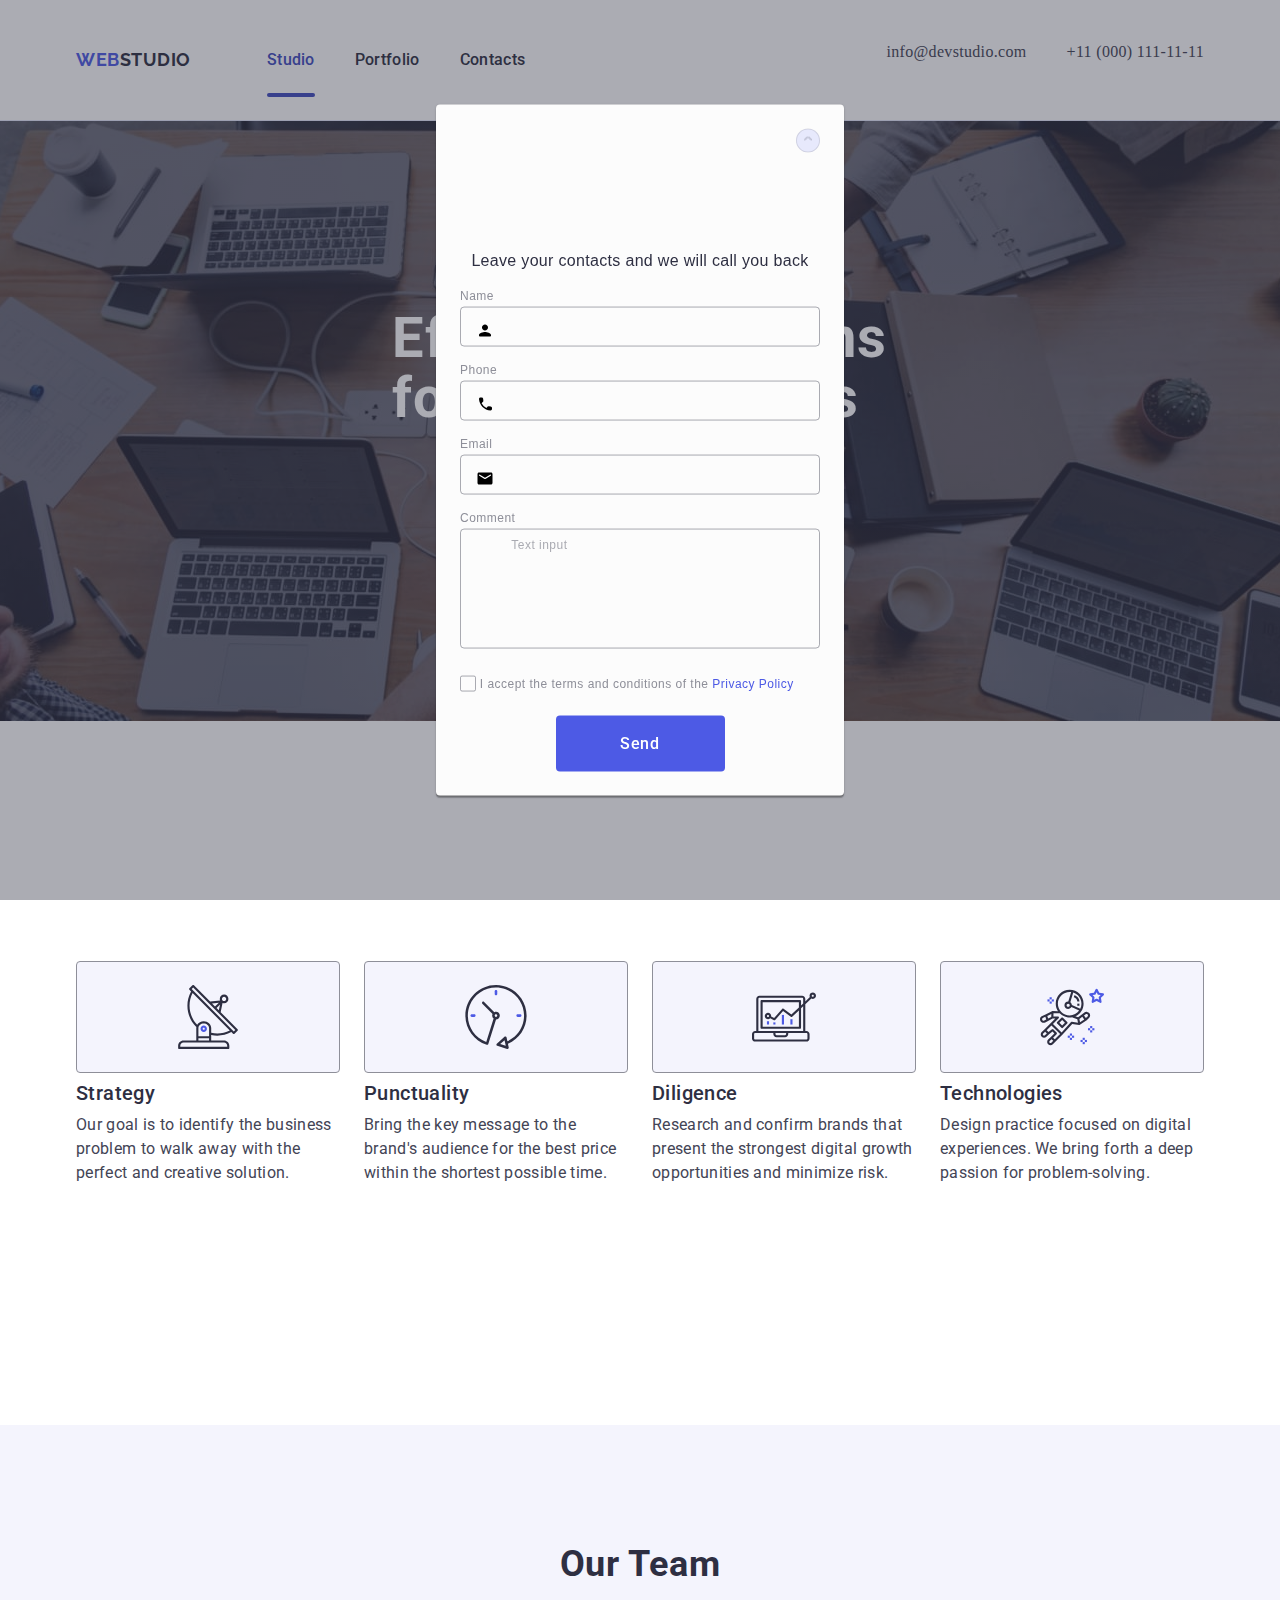
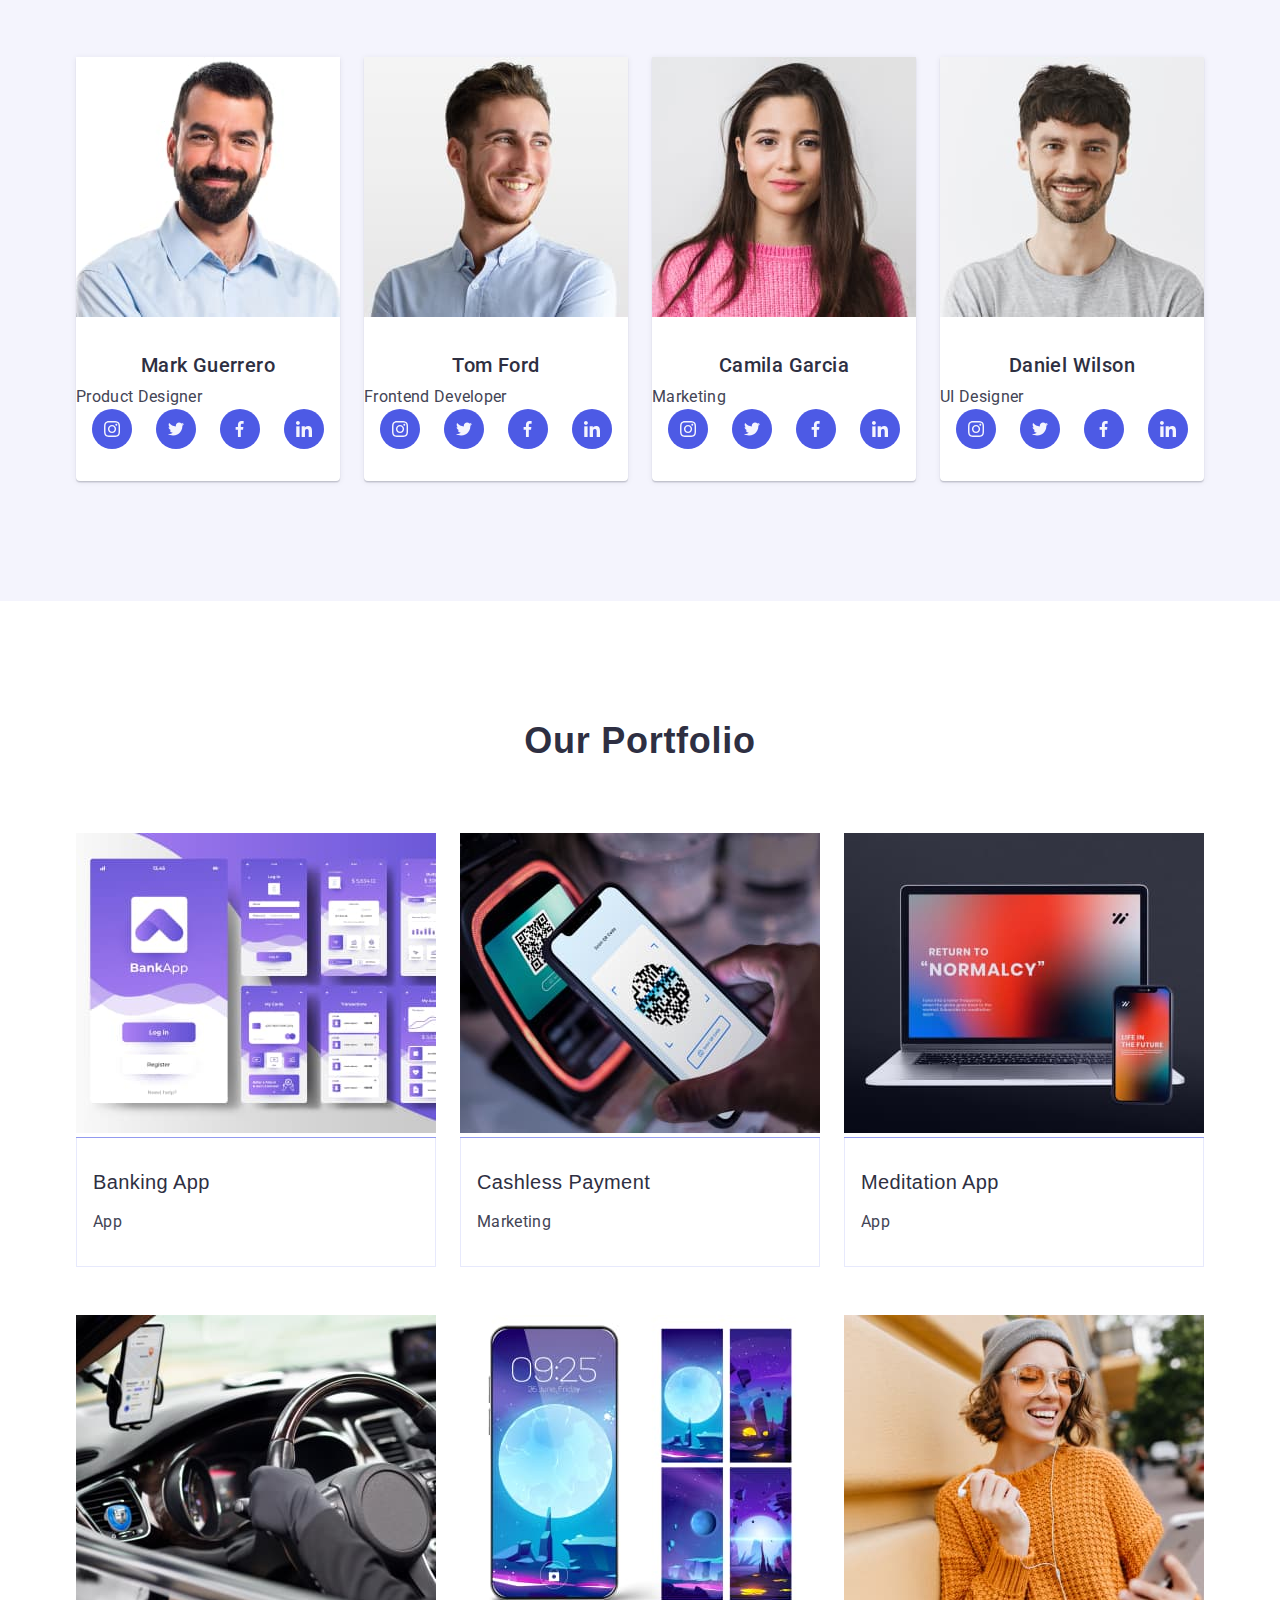
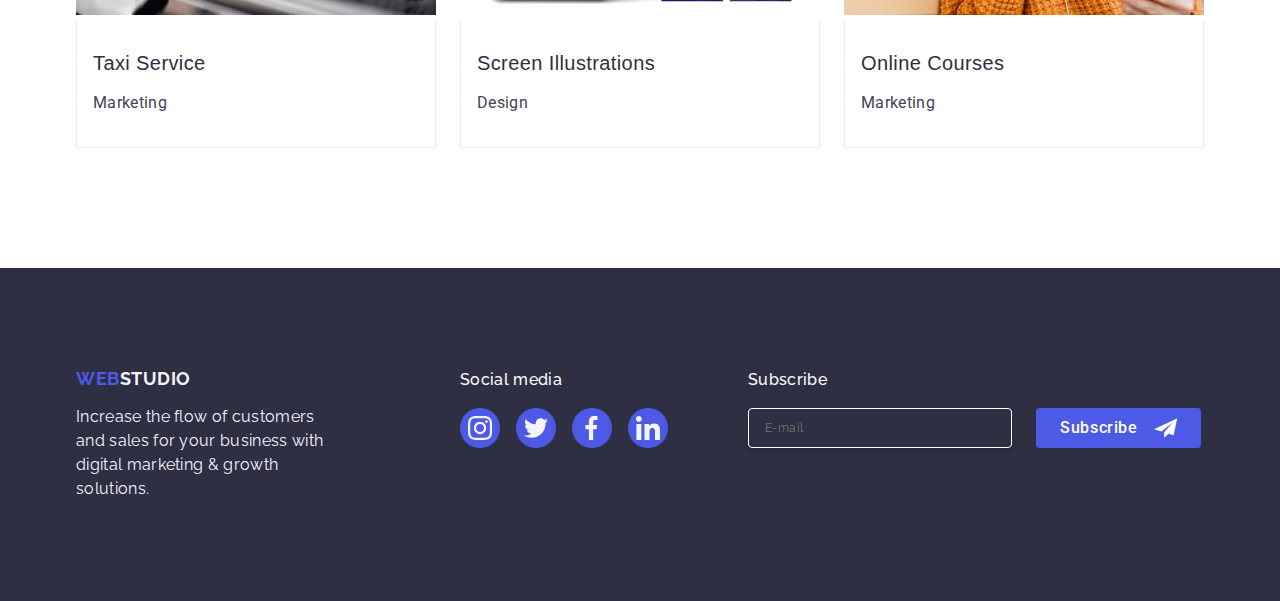
==== index.html @ f7238dbd "style.css  file" ====
<!DOCTYPE html>
<html lang="en">
  <head>
    <meta charset="UTF-8" />
    <meta name="viewport" content="width=device-width, initial-scale=1.0" />
    <title>webstudio</title>
    <link
      rel="stylesheet"
      href="//cdnjs.cloudflare.com/ajax/libs/modern-normalize/3.0.1/modern-normalize.min.css"
    />
    <link rel="preconnect" href="https://fonts.googleapis.com" />
    <link rel="preconnect" href="https://fonts.gstatic.com" crossorigin />
    <link
      href="https://fonts.googleapis.com/css2?family=Raleway:wght@700&family=Roboto:wght@400;500;700&display=swap"
      rel="stylesheet"
    />
    <link rel="stylesheet" href="./css/styles.css" />
  </head>
  <body>
    <header class="header">
      <div class="container header-container">
        <nav class="nav-container">
          <a href="./index.html" class="header-logo-blue"
            >Web<span class="header-logo-studio">Studio</span></a
          >
          <ul class="wrap-one">
            <li class="first-element">
              <a href="./index.html" class="header-menu-options current"
                >Studio</a
              >
            </li>
            <li class="first-element">
              <a href="" class="header-menu-options">Portfolio</a>
            </li>
            <li class="first-element">
              <a href="" class="header-menu-options">Contacts</a>
            </li>
          </ul>
        </nav>
        <address class="address-class">
          <ul class="wrap-one">
            <li>
              <a href="mailto:info@devstudio.com" class="contact-details"
                >info@devstudio.com</a
              ><br />
            </li>
            <li>
              <a href="tel:+110001111111" class="contact-details"
                >+11 (000) 111-11-11</a
              ><br />
            </li>
          </ul>
        </address>
      </div>
    </header>
    <!--------- section 1 ---------->
    <main>
      <section class="order-message">
        <div class="container">
          <h1 class="text-solution">Effective Solutions for Your Business</h1>
          <button type="button" class="button hover-button">
            Order Service
          </button>
        </div>
      </section>
      <!--------- section 2 -------->
      <section class="section-futures">
        <div class="container">
          <h2 class="visually-hidden">Futures</h2>
          <ul class="wrap">
            <li class="li-for-first-element">
              <div class="box-for-icons">
                <svg class="icon-diagram-second" width="64" height="64">
                  <use href="./images/icons1.svg#icon-antenna"></use>
                </svg>
              </div>
              <h3 class="section-first-header">Strategy</h3>
              <p class="section-fist-description">
                Our goal is to identify the business problem to walk away with
                the perfect and creative solution.
              </p>
            </li>
            <li class="li-for-first-element">
              <div class="box-for-icons">
                <svg class="icon-diagram-second" width="64" height="64">
                  <use href="./images/icons1.svg#icon-clock"></use>
                </svg>
              </div>
              <h3 class="section-first-header">Punctuality</h3>
              <p class="section-fist-description">
                Bring the key message to the brand's audience for the best price
                within the shortest possible time.
              </p>
            </li>
            <li class="li-for-first-element">
              <div class="box-for-icons">
                <svg class="icon-antena-third" width="64" height="64">
                  <use href="./images/icons1.svg#icon-diagram"></use>
                </svg>
              </div>
              <h3 class="section-first-header">Diligence</h3>
              <p class="section-fist-description">
                Research and confirm brands that present the strongest digital
                growth opportunities and minimize risk.
              </p>
            </li>
            <li class="li-for-first-element">
              <div class="box-for-icons">
                <svg class="icon-astronaut-fourth" width="64" height="64">
                  <use href="./images/icons1.svg#icon-astronaut"></use>
                </svg>
              </div>
              <h3 class="section-first-header">Technologies</h3>
              <p class="section-fist-description">
                Design practice focused on digital experiences. We bring forth a
                deep passion for problem-solving.
              </p>
            </li>
          </ul>
        </div>
      </section>
      <!-- ------section 3 --------->
      <section class="section-three">
        <div class="container">
          <h2 class="section-second-header">Our Team</h2>

          <ul class="wrap">
            <li class="our-team-section">
              <img
                src="./images/img-1.jpg"
                alt="Mark Guerrero"
                width="264"
                height="260"
              />
              <div class="emplyee">
                <h3 class="card-content-name">Mark Guerrero</h3>
                <p class="card-content-profesion">Product Designer</p>

                <ul class="ul-list">
                  <li class="li-social-media">
                    <a href="" target="_blank" class="social-link">
                      <svg class="icon-social-media" width="16" height="16">
                        <use href="./images/icons1.svg#icon-instagram"></use>
                      </svg>
                    </a>
                  </li>
                  <li class="li-social-media">
                    <a href="" target="_blank" class="social-link">
                      <svg class="icon-social-media" width="16" height="16">
                        <use href="./images/icons1.svg#icon-twitter"></use>
                      </svg>
                    </a>
                  </li>
                  <li class="li-social-media">
                    <a href="" target="_blank" class="social-link">
                      <svg class="icon-social-media" width="16" height="16">
                        <use href="./images/icons1.svg#icon-facebook"></use>
                      </svg>
                    </a>
                  </li>
                  <li class="li-social-media">
                    <a href="" target="_blank" class="social-link">
                      <svg class="icon-social-media" width="16" height="16">
                        <use href="./images/icons1.svg#icon-linkedin"></use>
                      </svg>
                    </a>
                  </li>
                </ul>
              </div>
            </li>

            <li class="our-team-section">
              <img
                src="./images/img-2.jpg"
                alt="Tom Ford"
                width="264"
                height="260"
              />
              <div class="emplyee">
                <h3 class="card-content-name">Tom Ford</h3>
                <p class="card-content-profesion">Frontend Developer</p>
                <ul class="ul-list">
                  <li class="li-social-media">
                    <a href="" target="_blank" class="social-link">
                      <svg class="icon-social-media" width="16" height="16">
                        <use href="./images/icons1.svg#icon-instagram"></use>
                      </svg>
                    </a>
                  </li>
                  <li class="li-social-media">
                    <a href="" target="_blank" class="social-link">
                      <svg class="icon-social-media" width="16" height="16">
                        <use href="./images/icons1.svg#icon-twitter"></use>
                      </svg>
                    </a>
                  </li>
                  <li class="li-social-media">
                    <a href="" target="_blank" class="social-link">
                      <svg class="icon-social-media" width="16" height="16">
                        <use href="./images/icons1.svg#icon-facebook"></use>
                      </svg>
                    </a>
                  </li>
                  <li class="li-social-media">
                    <a href="" target="_blank" class="social-link">
                      <svg class="icon-social-media" width="16" height="16">
                        <use href="./images/icons1.svg#icon-linkedin"></use>
                      </svg>
                    </a>
                  </li>
                </ul>
              </div>
            </li>
            <li class="our-team-section">
              <img
                src="./images/img-3.jpg"
                alt="Camila Garcia"
                width="264"
                height="260"
              />
              <div class="emplyee">
                <h3 class="card-content-name">Camila Garcia</h3>
                <p class="card-content-profesion">Marketing</p>
                <ul class="ul-list">
                  <li class="li-social-media">
                    <a href="" target="_blank" class="social-link">
                      <svg class="icon-social-media" width="16" height="16">
                        <use href="./images/icons1.svg#icon-instagram"></use>
                      </svg>
                    </a>
                  </li>
                  <li class="li-social-media">
                    <a href="" target="_blank" class="social-link">
                      <svg class="icon-social-media" width="16" height="16">
                        <use href="./images/icons1.svg#icon-twitter"></use>
                      </svg>
                    </a>
                  </li>
                  <li class="li-social-media">
                    <a href="" target="_blank" class="social-link">
                      <svg class="icon-social-media" width="16" height="16">
                        <use href="./images/icons1.svg#icon-facebook"></use>
                      </svg>
                    </a>
                  </li>
                  <li class="li-social-media">
                    <a href="" target="_blank" class="social-link">
                      <svg class="icon-social-media" width="16" height="16">
                        <use href="./images/icons1.svg#icon-linkedin"></use>
                      </svg>
                    </a>
                  </li>
                </ul>
              </div>
            </li>
            <li class="our-team-section">
              <img
                src="./images/img-4.jpg"
                alt="Daniel Wilson"
                width="264"
                height="260"
              />
              <div class="emplyee">
                <h3 class="card-content-name">Daniel Wilson</h3>
                <p class="card-content-profesion">UI Designer</p>
                <ul class="ul-list">
                  <li class="li-social-media">
                    <a href="" target="_blank" class="social-link">
                      <svg class="icon-social-media" width="16" height="16">
                        <use href="./images/icons1.svg#icon-instagram"></use>
                      </svg>
                    </a>
                  </li>
                  <li class="li-social-media">
                    <a href="" target="_blank" class="social-link">
                      <svg class="icon-social-media" width="16" height="16">
                        <use href="./images/icons1.svg#icon-twitter"></use>
                      </svg>
                    </a>
                  </li>
                  <li class="li-social-media">
                    <a href="" target="_blank" class="social-link">
                      <svg class="icon-social-media" width="16" height="16">
                        <use href="./images/icons1.svg#icon-facebook"></use>
                      </svg>
                    </a>
                  </li>
                  <li class="li-social-media">
                    <a href="" target="_blank" class="social-link">
                      <svg class="icon-social-media" width="16" height="16">
                        <use href="./images/icons1.svg#icon-linkedin"></use>
                      </svg>
                    </a>
                  </li>
                </ul>
              </div>
            </li>
          </ul>
        </div>
      </section>
      <!-------- section 4 -------->
      <section class="section-four-container">
        <div class="container">
          <h2 class="our-portfolio">Our Portfolio</h2>
          <ul class="list-our-portfolio">
            <li class="li-our-portfolio">
              <div class="double-items-wrap">
                <img
                  src="./images/img-5n.jpg"
                  alt="banking-app-mokeup"
                  width="360"
                  height="300"
                />
                <p class="new-text">
                  14 Stylish and User-Friendly App Design Concepts · Task
                  Manager App · Calorie Tracker App · Exotic Fruit Ecommerce App
                  · Cloud Storage App
                </p>
              </div>
              <div class="portfolio-wrap">
                <h3 class="section-four-mokeup-description">Banking App</h3>
                <p class="card-content-profesion">App</p>
              </div>
            </li>

            <li class="li-our-portfolio">
              <div class="double-items-wrap">
                <img
                  src="./images/img-6.jpg"
                  alt="Cashless Payment"
                  width="360"
                  height="300"
                />
                <p class="new-text">
                  14 Stylish and User-Friendly App Design Concepts · Task
                  Manager App · Calorie Tracker App · Exotic Fruit Ecommerce App
                  · Cloud Storage App
                </p>
              </div>
              <div class="portfolio-wrap">
                <h3 class="section-four-mokeup-description">
                  Cashless Payment
                </h3>
                <p class="card-content-profesion">Marketing</p>
              </div>
            </li>

            <li class="li-our-portfolio">
              <div class="double-items-wrap">
                <img
                  src="./images/img-7.jpg"
                  alt="meditation app mokeup"
                  width="360"
                  height="300"
                />
                <p class="new-text">
                  14 Stylish and User-Friendly App Design Concepts · Task
                  Manager App · Calorie Tracker App · Exotic Fruit Ecommerce App
                  · Cloud Storage App
                </p>
              </div>
              <div class="portfolio-wrap">
                <h3 class="section-four-mokeup-description">Meditation App</h3>
                <p class="card-content-profesion">App</p>
              </div>
            </li>

            <li class="li-our-portfolio">
              <div class="double-items-wrap">
                <img
                  src="./images/img-8.jpg"
                  alt="Taxi Service"
                  width="360"
                  height="300"
                />
                <p class="new-text">
                  14 Stylish and User-Friendly App Design Concepts · Task
                  Manager App · Calorie Tracker App · Exotic Fruit Ecommerce App
                  · Cloud Storage App
                </p>
              </div>
              <div class="portfolio-wrap">
                <h3 class="section-four-mokeup-description">Taxi Service</h3>
                <p class="card-content-profesion">Marketing</p>
              </div>
            </li>

            <li class="li-our-portfolio">
              <div class="double-items-wrap">
                <img
                  src="./images/img-9.jpg"
                  alt="Screen Illustrations"
                  width="360"
                  height="300"
                />
                <p class="new-text">
                  14 Stylish and User-Friendly App Design Concepts · Task
                  Manager App · Calorie Tracker App · Exotic Fruit Ecommerce App
                  · Cloud Storage App
                </p>
              </div>
              <div class="portfolio-wrap">
                <h3 class="section-four-mokeup-description">
                  Screen Illustrations
                </h3>
                <p class="card-content-profesion">Design</p>
              </div>
            </li>

            <li class="li-our-portfolio">
              <div class="double-items-wrap">
                <img
                  src="./images/img-10.jpg"
                  alt="Online Courses"
                  width="360"
                  height="300"
                />
                <p class="new-text">
                  14 Stylish and User-Friendly App Design Concepts · Task
                  Manager App · Calorie Tracker App · Exotic Fruit Ecommerce App
                  · Cloud Storage App
                </p>
              </div>
              <div class="portfolio-wrap">
                <h3 class="section-four-mokeup-description">Online Courses</h3>
                <p class="card-content-profesion">Marketing</p>
              </div>
            </li>
          </ul>
        </div>
        <!-- </div> -->
      </section>
    </main>
    <footer class="footer-section">
      <div class="container-two container">
        <div class="container-one">
          <a href="./index.html" class="footer-web"
            >Web<span class="footer-studio">Studio</span></a
          >
          <p class="footer-descripton">
            Increase the flow of customers and sales for your business with
            digital marketing & growth solutions.
          </p>
        </div>
        <div class="container-for-icons">
          <p class="social-media-footer">Social media</p>
          <ul class="ul-list-footer">
            <li class="li-social-media">
              <a href="" target="_blank" class="social-link-footer">
                <svg class="icon-social-media-footer" width="24" height="24">
                  <use href="./images/icons1.svg#icon-instagram"></use>
                </svg>
              </a>
            </li>
            <li class="li-social-media">
              <a href="" target="_blank" class="social-link-footer">
                <svg class="icon-social-media-footer" width="24" height="24">
                  <use href="./images/icons1.svg#icon-twitter"></use>
                </svg>
              </a>
            </li>
            <li class="li-social-media">
              <a href="" target="_blank" class="social-link-footer">
                <svg class="icon-social-media-footer" width="24" height="24">
                  <use href="./images/icons1.svg#icon-facebook"></use>
                </svg>
              </a>
            </li>
            <li class="li-social-media">
              <a href="" target="_blank" class="social-link-footer">
                <svg class="icon-social-media-footer" width="24" height="24">
                  <use href="./images/icons1.svg#icon-linkedin"></use>
                </svg>
              </a>
            </li>
          </ul>
        </div>
        <div class="footer-subscribe-container">
          <p class="paragraph-subscribe">Subscribe</p>
          <form class="email-form">
            <!-- type="submit" -->
            <label class="for-email" for="name">
              <input
                class="footer-email-box"
                id="name"
                name="name"
                placeholder="E-mail"
                type="email"
              />
            </label>
            <button type="submit" class="subscribe-button">
              Subscribe
              <svg class="footer-button-svg" width="24" height="24">
                <use href="./images/icon.svg#icon-arrow"></use>
              </svg>
            </button>
          </form>
        </div>
      </div>
    </footer>
    <!--------new page --------->
    <div class="backdrop is-open">
      <div class="modal">
        <button type="button" class="modal-button">
          <svg class="svg-class" width="8" height="8">
            <use href="./images/icons.svg#icon-closer" class="svg-pic"></use>
          </svg>
        </button>
        <p class="message">Leave your contacts and we will call you back</p>
        <form>
          <div class="input-container">
            <label for="user-name" class="label"> Name</label>
            <div class="inblock">
              <input
                id="user-name"
                type="text"
                name="user-name"
                class="modal-input"
              />
              <svg class="svg-pic" height="24" width="18">
                <use
                  class="href-img"
                  href="./images/icons.svg#icon-person"
                ></use>
              </svg>
            </div>
          </div>

          <div class="input-container">
            <label for="user-name" class="label"> Phone</label>
            <div class="inblock">
              <input
                id="user-name"
                type="text"
                name="user-phone"
                class="modal-input"
              />
              <svg class="svg-pic" height="24" width="18">
                <use
                  class="href-img"
                  href="./images/icons.svg#icon-phone"
                ></use>
              </svg>
            </div>
          </div>
          <div class="input-container">
            <label for="user-name" class="label"> Email</label>
            <div class="inblock">
              <input
                id="user-name"
                type="text"
                name="user-email"
                class="modal-input"
              />
              <svg class="svg-pic" height="24" width="18">
                <use
                  class="href-img"
                  href="./images/icons.svg#icon-email"
                ></use>
              </svg>
            </div>
          </div>

          <div class="input-container-for">
            <label for="user-comment" class="label"> Comment </label>
            <textarea
              name="user-comment"
              id="user-comment"
              placeholder="Text input"
              row="5"
              class="textarea-label"
            >
         Text input</textarea
            >
          </div>
          <div class="checkbox-div">
            <input
              type="checkbox"
              value="true"
              name="user-privacy"
              id="user-privacy"
              class="visually-hidden"
            />
            <label for="user-privacy" class="lable drop-down">
              <span class="span">
                <svg width="10" height="8">
                  <use
                    href="./images/icons.svg#icon-Checkbox"
                    class="checkbox-icon"
                  ></use>
                </svg>
              </span>
              I accept the terms and conditions of the
              <a href="" class="privacy-button">Privacy Policy</a>
            </label>
          </div>
          <button type="submit" class="button">Send</button>
        </form>
      </div>
    </div>
  </body>
</html>
---- css/styles.css ----
body {
  font-family: "Roboto", sans-serif;
  background-color: #ffffff;
  color: #434455;
}

ul {
  list-style: none;
  padding-top: 0;
  padding-bottom: 0;
  padding-left: 0;
}

text {
  color: brown;
}
* {
  box-sizing: border-box;
}
body {
  font-family: Montserrat, sans-serif;
}

ul {
  list-style: none;
  margin-top: 0;
  margin-bottom: 0;
  padding-left: 0;
}

h1,
h2,
h3,
h4,
h5,
h6,
p {
  margin-top: 0;
  margin-bottom: 0;
}

a {
  text-decoration: none;
}
address {
  font-style: normal;
  display: flex;
}

.header-container {
  display: flex;
  align-items: center;
}
.nav-container {
  display: flex;
  align-items: center;
}
.extra-container {
  display: flex;
  align-items: center;
}
/* ------header---------- */
.header {
  border-bottom: 1px solid #e7e9fc;
  align-items: center;
  box-shadow: 0 1px 6px 0 rgba(46, 47, 66, 0.08),
    0 1px 1px 0 rgba(46, 47, 66, 0.16), 0 2px 1px 0 rgba(46, 47, 66, 0.08);
}
.header-logo-blue {
  font-family: "Raleway", sans-serif;
  font-weight: 700;
  font-size: 18px;
  line-height: 117%;
  letter-spacing: 0.03em;
  text-transform: uppercase;
  color: #4d5ae5;
  align-items: center;
  margin-right: 76px;
  padding: 24px 0;
}
.header-logo-studio {
  color: #2e2f42;
}

.hover-button:hover,
.hover-button:focus,
.header-menu-options:hover,
.header-menu-options:focus,
.header-menu-options:current {
  color: #404bbf;
}
.header-menu-options {
  font-family: roboto;
  font-weight: 500;
  font-size: 16px;
  line-height: 150%;
  letter-spacing: 0.02em;
  color: #2e2f42;
  display: block;
  align-items: center;
  gap: 40px;
  margin-right: 0;
  padding: 24px 0;
  transition: color 250ms cubic-bezier(0.4, 0, 0.2, 1);
}
.header-menu-options.current {
  position: relative;
  color: #404bbf;
}
.header-menu-options.current::after {
  content: "";
  position: absolute;
  left: 0;
  bottom: -1px;
  width: 100%;
  height: 4px;
  background-color: #404bbf;
  border-radius: 2px;
}
.trea-options-menu {
  display: flex;
}
.address-class {
  font-style: normal;
  margin-left: auto;
  flex-direction: row-reverse;
  flex-wrap: nowrap;
}
.wrap-one {
  display: flex;
  gap: 40px;
}
.contact-details {
  font-family: rototo;
  font-style: normal;
  font-size: 16px;
  line-height: 150%;
  letter-spacing: 0.02em;
  font-style: normal;
  color: #434455;
  margin-left: auto;
  transition: color 250ms cubic-bezier(0.4, 0, 0.2, 1);
}
.contact-details:first-child:focus {
  color: #404bbf;
}
.contact-details:first-child:hover {
  color: #404bbf;
}
/* -------- section 1 -----------*/
.order-message {
  padding-top: 188px;
  padding-bottom: 188px;
  max-width: 1440px;
  background-repeat: no-repeat;
  background-position: center;
  background-size: cover;
  background-image: linear-gradient(
      rgba(46, 47, 66, 0.7),
      rgba(46, 47, 66, 0.7)
    ),
    url(../images/people-office.jpg);
  margin-left: auto;
  margin-right: auto;
}
.header {
  padding-top: 24px;
  padding-bottom: 24px;
}
.picture-people-office {
  background-color: linear-gradient(rgba(#2e2f42), rgba(#2e2f42));
  max-width: 1440px;
  margin-left: auto;
  margin-right: auto;
}
.button {
  font-family: "Roboto", sans-serif;
  font-weight: 500;
  font-size: 16px;
  line-height: 1.5;
  letter-spacing: 0.04em;
  color: #ffffff;
  text-align: center;
  background-color: #4d5ae5;
  display: block;
  margin-right: auto;
  margin-left: auto;
  padding-top: 16px;
  padding-right: 32px;
  padding-bottom: 16px;
  padding-left: 32px;
  min-width: 169px;
  border: none;
  border-radius: 4px;
  cursor: pointer;
  transition: background-color 250ms cubic-bezier(0.4, 0, 0.2, 1);
}
.text-solution {
  font-family: roboto;
  font-weight: 700;
  font-size: 56px;
  line-height: 1.07;
  letter-spacing: 0.02em;
  max-width: 496px;
  color: #ffffff;
  align-self: center;
  display: block;
  margin-right: auto;
  margin-left: auto;
  margin-bottom: 48px;
}
.hover-button .button {
  cursor: pointer;
  background-color: #4d5ae5;
}
.hover-button:hover .button {
  background-color: #404bbf;
  border-radius: 10%;
}
.hover-button:focus .button {
  background-color: #404bbf;
  border-radius: 10%;
}
/* ------- section 2 -------- */
.container {
  width: 1158px;
  padding: 0 15px;
  margin: 0 auto;
}
.wrap {
  display: flex;
  gap: 24px;
}
.li-for-first-element {
  width: calc((100% - 72px) / 4);
}
.section-first-header {
  font-family: roboto;
  font-weight: 500;
  font-size: 20px;
  line-height: 120%;
  letter-spacing: 0.02em;
  color: #2e2f42;
  margin-bottom: 8px;
}
.visually-hidden {
  position: absolute;
  width: 1px;
  height: 1px;
  margin: -1px;
  border: 0;
  padding: 0;
  white-space: nowrap;
  clip-path: inset(100%);
  clip: rect(0 0 0 0);
  overflow: hidden;
}
.section-fist-description {
  font-family: roboto;
  font-size: 16px;
  line-height: 150%;
  letter-spacing: 0.02em;
  color: #434455;
}
.box-for-icons {
  display: flex;
  align-items: center;
  justify-content: center;
  height: 112px;
  background-color: #f4f4fd;
  border: 1px solid #8e8f99;
  border-radius: 4px;
  width: 264px;
  height: 112px;
  margin-bottom: 8px;
}
.icon-antena-first {
  display: flex;
  padding-top: 100px;
  padding-right: 24px;
  padding-bottom: 100px;
  padding-left: 24px;
  margin-right: auto;
  margin-left: auto;
}
/* -------setion 3  ------- */
.our-team {
  margin-top: 120px;
  margin-bottom: 72px;
  padding-top: 120px;
  padding-bottom: 120px;
  width: calc((100% - 72px) / 4);
}
.section-three {
  justify-content: space-evenly;
  padding: 120px 0;
  background-color: #f4f4fd;
}
.section-futures {
  padding-top: 120px;
  padding-bottom: 120px;
}
.li-for-first-element {
  justify-content: space-evenly;
  padding: 120px 0;
}
.wrap {
  gap: 24px;
}
.our-team-section {
  background-color: #fff;
  width: calc((100% - 72px) / 4);
  border-radius: 0px 0px 4px 4px;
  box-shadow: 0px 1px 6px rgba(46, 47, 66, 0.08),
    0px 1px 1px rgba(46, 47, 66, 0.16), 0px 2px 1px rgba(46, 47, 66, 0.08);
}
.emplyee {
  padding-top: 32px;
  padding-bottom: 32px;
}
.section-second-header {
  font-family: roboto;
  font-weight: 700;
  font-size: 36px;
  line-height: 111%;
  letter-spacing: 0.02em;
  text-align: center;
  color: #2e2f42;
  text-transform: capitalize;
  background-color: #f4f4fd;
  margin-bottom: 72px;
}
.card-content-name {
  font-family: roboto;
  font-weight: 500;
  font-size: 20px;
  line-height: 120%;
  letter-spacing: 0.02em;
  color: #2e2f42;
  background-color: #ffffff;
  gap: 24px;
  border-radius: 0px 0px 4px 4px;
  text-align: center;
  margin-bottom: 8px;
}
.card-content-profesion {
  font-family: roboto;
  text-align: center;
  font-size: 16px;
  line-height: 1.5;
  letter-spacing: 0.02em;
  color: #2e2f42;
  background-color: #ffffff;
  gap: 24px;
}
.ul-list {
  display: flex;
  justify-content: center;
  gap: 24px;
}
.li-social-media {
  width: 40px;
  height: 40px;
}

.social-link {
  transition: background-color 250ms cubic-bezier(0.4, 0, 0.2, 1);
}
.social-link {
  width: 100%;
  height: 100%;
  background-color: #4d5ae5;
  border-radius: 50%;
  display: flex;
  align-items: center;
  justify-content: center;
}
.icon-social-media {
  fill: #f4f4fd;
}

.social-link:hover,
.social-link:focus {
  background-color: #404bbf;
}

/* --------section 4--------- */
.section-four-container {
  padding-top: 120px;
  padding-bottom: 120px;
}
.container {
  padding: 0 15px;
  margin: 0 auto;
  padding: 32px 16px;
  border-top: none;
  width: 1158px;
  padding: 0 15px;
  margin: 0 auto;
}
.portfolio-wrap {
  border: 1px solid #e7e9fc;
  padding: 32px 16p;
}
.list-our-portfolio {
  display: flex;
  flex-wrap: wrap;
  gap: 48px 24px;
}
.list-our-portfolio:hover {
  box-shadow: 0px 1px 6px rgba(46, 47, 66, 0.08),
    0px 1px 1px rgba(46, 47, 66, 0.16), 0px 2px 1px rgba(46, 47, 66, 0.08);
}
.new-text {
  position: absolute;
  top: 0;
  left: 0;
  font-weight: 400;
  font-size: 16px;
  line-height: 150%;
  letter-spacing: 0.02em;
  color: #f4f4fd;
  padding: 40px 32px;
  background-color: #4d5ae5;
  height: 100%;
  width: 100%;
  transform: translateY(100%);
  transition: transform 250ms cubic-bezier(0.4, 0, 0.2, 1);
}
.image-color-wrapper {
  position: relative;
}
.new-text:hover {
  transform: translateY(0%);
  box-shadow: 0px 1px 6px rgba(46, 47, 66, 0.08),
    0px 1px 1px rgba(46, 47, 66, 0.16), 0px 2px 1px rgba(46, 47, 66, 0.08);
}
.portfolio-wrap {
  font-weight: 500;
  font-size: 20px;
  line-height: 1.2;
  letter-spacing: 0.02em;
  color: #2e2f42;
  padding-bottom: 8px;
  padding: 32px 16px;
  border-bottom: 1px;
  border-left: 1px;
  border-right: 1px;
  border: 1px solid #e7e9fc;
  border-top: none;
}

.our-portfolio {
  font-weight: 700;
  font-size: 36px;
  line-height: 1.11;
  letter-spacing: 0.02em;
  text-align: center;
  text-transform: capitalize;
  color: #2e2f42;
  margin-bottom: 72px;
}
.li-our-portfolio {
  background-color: #fff;
  width: calc((100% - 48px) / 3);
  transition: box-shadow 250ms cubic-bezier(0.4, 0, 0.2, 1);
}
.li-our-portfolio:hover .new-text {
  transform: translateY(0);
}
.li-our-portfolio:hover {
  box-shadow: 0px 1px 6px rgba(46, 47, 66, 0.08),
    0px 1px 1px rgba(46, 47, 66, 0.16), 0px 2px 1px rgba(46, 47, 66, 0.08);
}
.thumba {
  position: relative;
  overflow: hidden;
}
.double-items-wrap {
  position: relative;
  overflow: hidden;
}
.section-four-mokeup-description {
  font-weight: 500;
  font-size: 20px;
  line-height: 1.2;
  letter-spacing: 0.02em;
  color: #2e2f42;
  padding-bottom: 8px;
  margin-bottom: 8px;
}
.card-content-profesion {
  display: flex;
  flex-wrap: wrap;
  font-weight: 400;
  font-size: 16px;
  line-height: 1.5;
  letter-spacing: 0.02em;
  color: #434455;
  gap: 24px;
  align-items: left;
  transform: translateY(0%);
}

/* ---------footeR------------ */
.footer-section {
  font-family: raleway;
  background-color: #2e2f42;
  padding: 100px 0;
}
.footer-web {
  font-weight: 700;
  font-size: 18px;
  line-height: 1.17;
  letter-spacing: 0.03em;
  text-transform: uppercase;
  color: #4d5ae5;
  background-color: #2e2f42;
  display: inline-block;
  margin-bottom: 16px;
}
.footer-studio {
  font-weight: 700;
  font-size: 18px;
  line-height: 1.17;
  text-transform: uppercase;
  color: #f4f4fd;
  display: inline-block;
}
.footer-descripton {
  font-style: normal;
  font-weight: 400;
  font-size: 16px;
  line-height: 1.5;
  letter-spacing: 0.02em;
  color: #f4f4fd;
  max-width: 264px;
}
.social-media-footer {
  font-weight: 500;
  font-size: 16px;
  line-height: 150%;
  letter-spacing: 0.02em;
  color: #ffffff;
  margin-bottom: 16px;
}
.container-for-icons {
  font-weight: 500;
  font-size: 16px;
  line-height: 1.5;
  letter-spacing: 0.02em;
  color: #ffffff;
  margin-bottom: 16px;
}
.container-one {
  margin-right: 120px;
}
.container-two {
  display: flex;
  align-items: baseline;
}
.ul-list-footer {
  display: flex;
  gap: 16px;
}
.li-social-media-footer {
  width: 40px;
  height: 40px;
}
.social-link-footer {
  transition: background-color 250ms cubic-bezier(0.4, 0, 0.2, 1);
}
.social-link-footer {
  width: 100%;
  height: 100%;
  background-color: #4d5ae5;
  border-radius: 50%;
  display: flex;
  align-items: center;
  justify-content: center;
}
.social-link-footer:hover,
.social-link-footer:focus {
  background-color: #31d0aa;
}
.icon-social-media-footer {
  fill: #f4f4fd;
}
.footer-subscribe-container {
  width: 453px;
  height: 80px;
  margin-bottom: 16px;
  margin-left: 80px;
}
.paragraph-subscribe {
  font-weight: 500;
  font-size: 16px;
  line-height: 150%;
  letter-spacing: 0.02em;
  color: #fff;
  margin-bottom: 16px;
}
.footer-email-box {
  border: 1px solid #ffffff;
  border-radius: 4px;
  font-size: 12px;
  line-height: 2;
  letter-spacing: 0.04em;
  border-radius: 4px;
  width: 264px;
  height: 40px;
  background-color: transparent;
  padding-left: 16px;
  box-shadow: 0px 4px 4px rgba(0, 0, 0, 0.15);
  color: #ffffff;
}
.subscribe-button {
  font-family: "Roboto", sans-serif;
  font-weight: 500;
  line-height: 1.5;
  letter-spacing: 0.04em;
  cursor: pointer;
  border-radius: 4px;
  padding: 8px 24px;
  min-width: 165px;
  height: 40px;
  background-color: #3f51b5;
  color: #fff;
  border: none;
  display: flex;
  justify-content: center;
  align-items: center;
  background-color: #4d5ae5;
}
.email-form {
  display: flex;
  gap: 24px;
}
.for-email {
  gap: 24px;
}
.footer-button-svg {
  margin-left: 16px;
  background-color: #4d5ae5;
}
/* -------new page menu-------  */
.backdrop {
  width: 100%;
  height: 100%;
  position: fixed;
  top: 0;
  background-color: rgba(46, 47, 66, 0.4);
  transition: opacity 250ms cubic-bezier(0.4, 0, 0.2, 1),
    visibility 250ms cubic-bezier(0.4, 0, 0.2, 1);
  opacity: 0;
  visibility: hidden;
  pointer-events: none;
}
.is-open {
  opacity: 1;
  visibility: visible;
  pointer-events: auto;
}
.modal {
  border-radius: 4px;
  width: 408px;
  min-height: 584px;
  background: #fcfcfc;
  position: absolute;
  top: 50%;
  left: 50%;
  padding: 72px 24px 24px 24px;
  transform: translate(-50%, -50%);
  box-shadow: 0px 1px 1px rgba(0, 0, 0, 0.14), 0px 1px 3px rgba(0, 0, 0, 0.12),
    0px 2px 1px rgba(0, 0, 0, 0.2);
  transition: transform 250ms cubic-bezier(0.4, 0, 0.2, 1);
}
.modal-button {
  border-radius: 50%;
  stroke-width: 1px;
  stroke: #2e2f42;
  fill: #e7e9fc;
  width: 24px;
  height: 24px;
  margin-left: auto;
  position: absolute;
  top: 24px;
  right: 24px;
  display: flex;
  align-items: center;
  justify-content: center;
  background-color: #e7e9fc;
  border: 1px solid rgba(0, 0, 0, 0.1);
  padding: 0;
  cursor: pointer;
  transition: background-color 250ms cubic-bezier(0.4, 0, 0.2, 1),
    border 250ms cubic-bezier(0.4, 0, 0.2, 1);
}
.modal-button:hover,
.modal-button:focus {
  background-color: #404bbf;
  border: none;
}

.modal-button:hover + href-img,
.modal-button:focus + href-img {
  fill: #ffffff;
}
.svg-class {
  transition: fill 250ms cubic-bezier(0.4, 0, 0.2, 1);
}
.message {
  font-weight: 500;
  font-size: 16px;
  line-height: 150%;
  letter-spacing: 0.02em;
  text-align: center;
  color: #2e2f42;
  margin-top: 72px;
  margin-bottom: 16px;
}
.modal-input {
  border: 1px solid rgba(46, 47, 66, 0.4);
  width: 100%;
  height: 40px;
  background-color: transparent;
  font-weight: 400;
  font-size: 12px;
  line-height: 2;
  letter-spacing: 0.04em;
  color: #2e2f42;
  padding-left: 38px;
  border-radius: 4px;
  margin-bottom: 8px;
  outline: transparent;
  transition: border-color 250ms cubic-bezier(0.4, 0, 0.2, 1);
}
.modal-input:focus {
  border-color: #4d5ae5;
}
.modal-input:focus {
  fill: #4d5ae5;
}
.input-button {
  background-color: #e7e9fc;
  padding-top: 16px;
  padding-right: 32px;
  padding-bottom: 16px;
  padding-left: 32px;
  display: flex;
  align-items: center;
  justify-content: center;
  border: 1px solid rgba(0, 0, 0, 0.1);
  border-radius: 4px;
  cursor: pointer;
  box-shadow: 0px 4px 4px rgba(0, 0, 0, 0.15);
  transition: background-color 250ms cubic-bezier(0.4, 0, 0.2, 1),
    border 250ms cubic-bezier(0.4, 0, 0.2, 1);
}
.input-button:hover,
.input-button:focus {
  border-color: #4d5ae5;
  background-color: #404bbf;
  border: none;
}
.lable-name {
  font-size: 12px;
  line-height: 1.17;
  letter-spacing: 0.04em;
  color: #8e8f99;
  display: block;
  margin-bottom: 4px;
  width: 100%;
  height: 40px;
  border: 1px solid rgba(46, 47, 66, 0.4);
  border-radius: 4px;
  background-color: transparent;
  padding-left: 38px;
  outline: transparent;
}
.input-container {
  position: relative;
  margin-bottom: 8px;
}
.input-container-for {
  margin-bottom: 16px;
}
.taxtarea-text {
  font-weight: 400;
  font-size: 12px;
  line-height: 117%;
  letter-spacing: 0.04em;
  color: #8e8f99;
}
.svg-pic {
  width: 18px;
  height: 24px;
  position: absolute;
  left: 16px;
  top: 50%;
  transform: translateY(-50%);
  transition: fill 250ms cubic-bezier(0.4, 0, 0.2, 1);
}
.svg-class > mudal- .label {
  font-weight: 400;
  font-size: 12px;
  line-height: 1.17;
  letter-spacing: 0.04em;
  color: #8e8f99;
  display: block;
  margin-bottom: 4px;
  width: 100%;
}
.inblock {
  position: relative;
}
.drop-down {
  font-size: 12px;
  line-height: 1.17;
  letter-spacing: 0.04em;
  color: #8e8f99;
}
.address-class {
  font-weight: 400;
  font-size: 12px;
  line-height: 117%;
  letter-spacing: 0.04em;
  color: #8e8f99;
  width: 360px;
  margin-bottom: 16px;
}
.span {
  width: 16px;
  height: 16px;
  border: 1px solid rgba(46, 47, 66, 0.4);
  border-radius: 2px;
  font-weight: 400;
  font-size: 12px;
  line-height: 117%;
  letter-spacing: 0.04em;
  color: #4d5ae5;
  line-height: 133%;
  text-decoration: underline;
  text-decoration-skip-ink: none;
  transition: background-color 250ms cubic-bezier(0.4, 0, 0.2, 1),
    border 250ms cubic-bezier(0.4, 0, 0.2, 1),
    fill 250ms cubic-bezier(0.4, 0, 0.2, 1);
  display: inline-flex;
  align-items: center;
  justify-content: center;
  fill: transparent;
}
.input:chacked + .lable > .span {
  background-color: #fff;
  border: none;
  fill: #3f51b5;
}

.textarea-label {
  font-weight: 400;
  font-size: 12px;
  line-height: 1.17;
  letter-spacing: 0.04em;
  color: #8e8f99;
  color: rgba(46, 47, 66, 0.4);
  border-radius: 4px;
  background-color: transparent;
  border-color: #4d5ae5;
  padding: 8px 16px;
  outline: transparent;
  resize: none;
  transition: border-color 250ms cubic-bezier(0.4, 0, 0.2, 1);
  margin-bottom: 4px;
  width: 100%;
  height: 120px;
  border: 1px solid rgba(46, 47, 66, 0.4);
}
.textarea-label:focus {
  border-color: #4d5ae5;
}
.label {
  display: block;
  font-size: 12px;
  line-height: 1.17;
  letter-spacing: 0.04em;
  margin-bottom: 4px;
  color: #8e8f99;
}
.visually-hidden {
  position: absolute;
  width: 1px;
  height: 1px;
  margin: -1px;
  border: 0;
  padding: 0;
  white-space: nowrap;
  clip-path: inset(100%);
  clip: rect(0 0 0 0);
  overflow: hidden;
}
.visually-hidden {
  outline: 2px solid #4d5ae5;
  outline-offset: 2px;
}

.checkbox-div {
  margin-bottom: 24px;
}
.checkbox-icon {
  color: #4d5ae5;
}
.privacy-button {
  color: #4d5ae5;
}
.visually-hidden:checked + .drop-down span {
  background-color: #404bbf;
  border: none;
  fill: #f4f4fd;
}
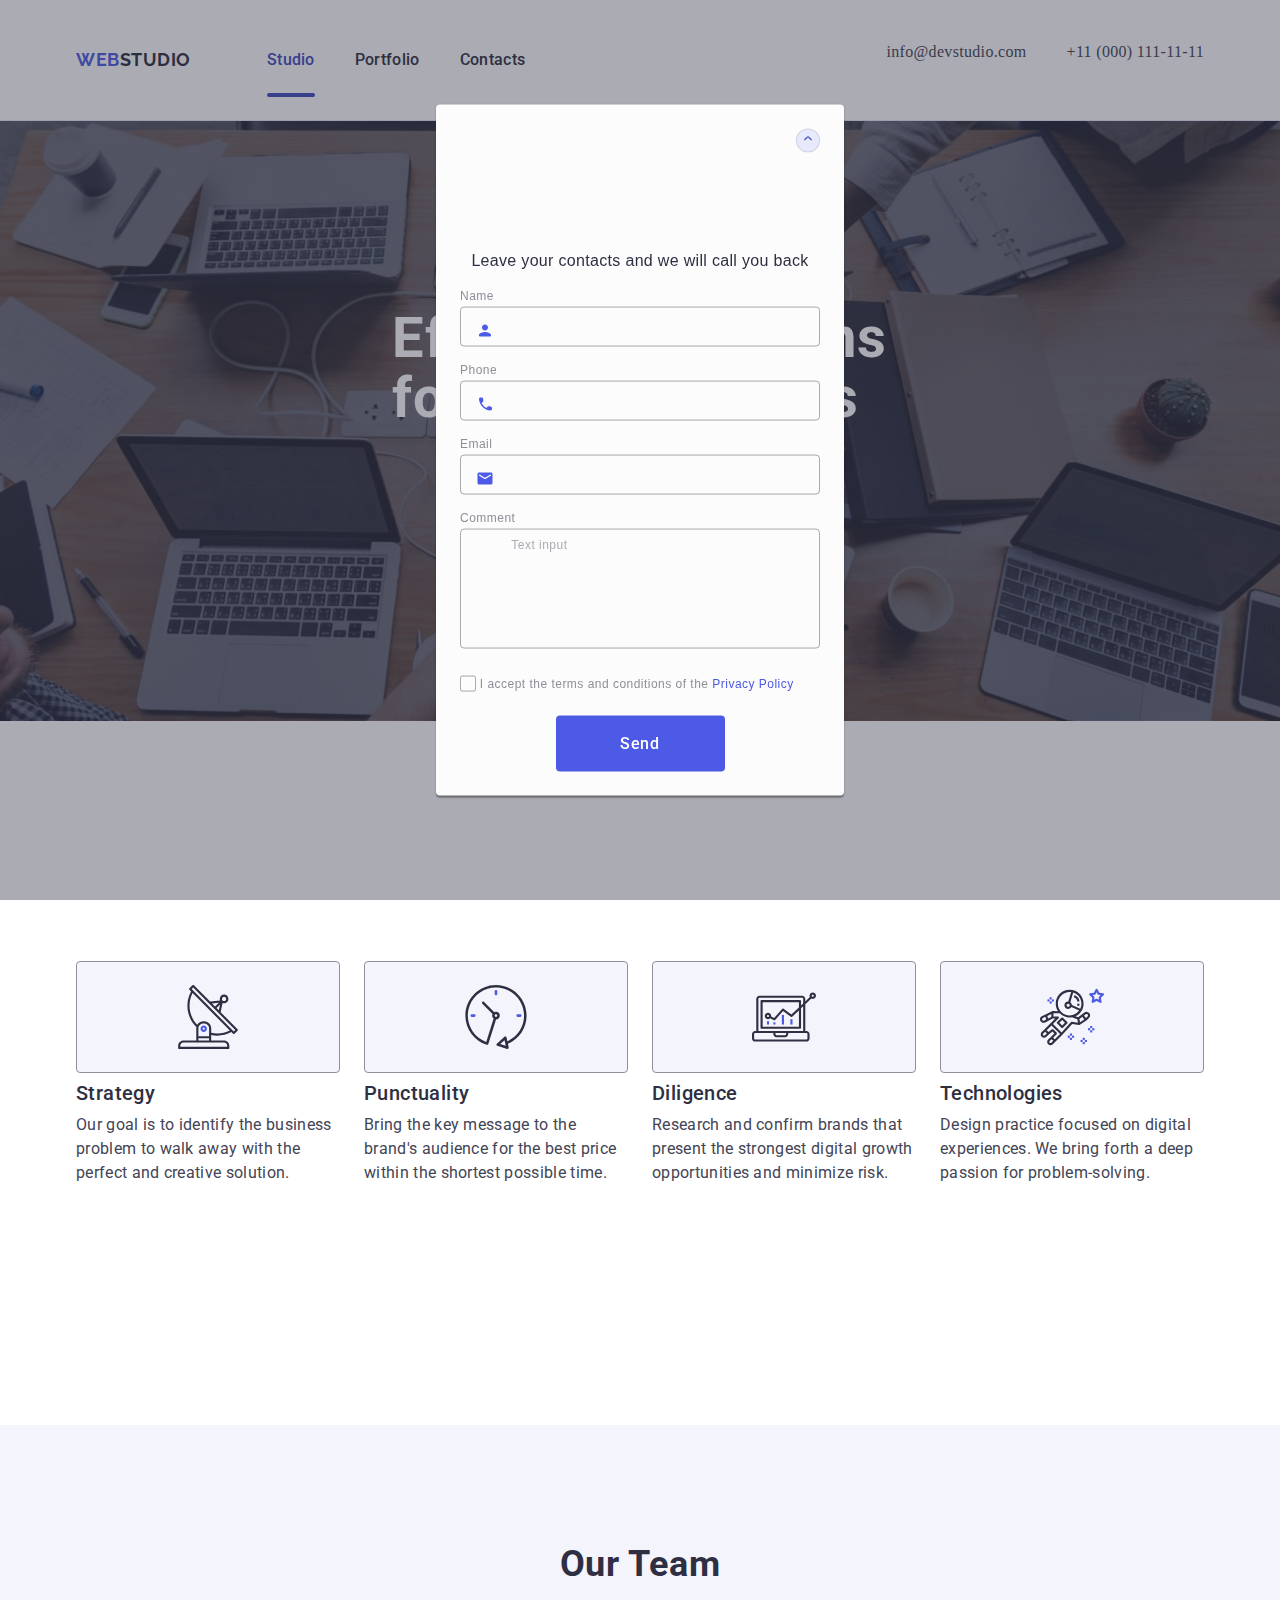
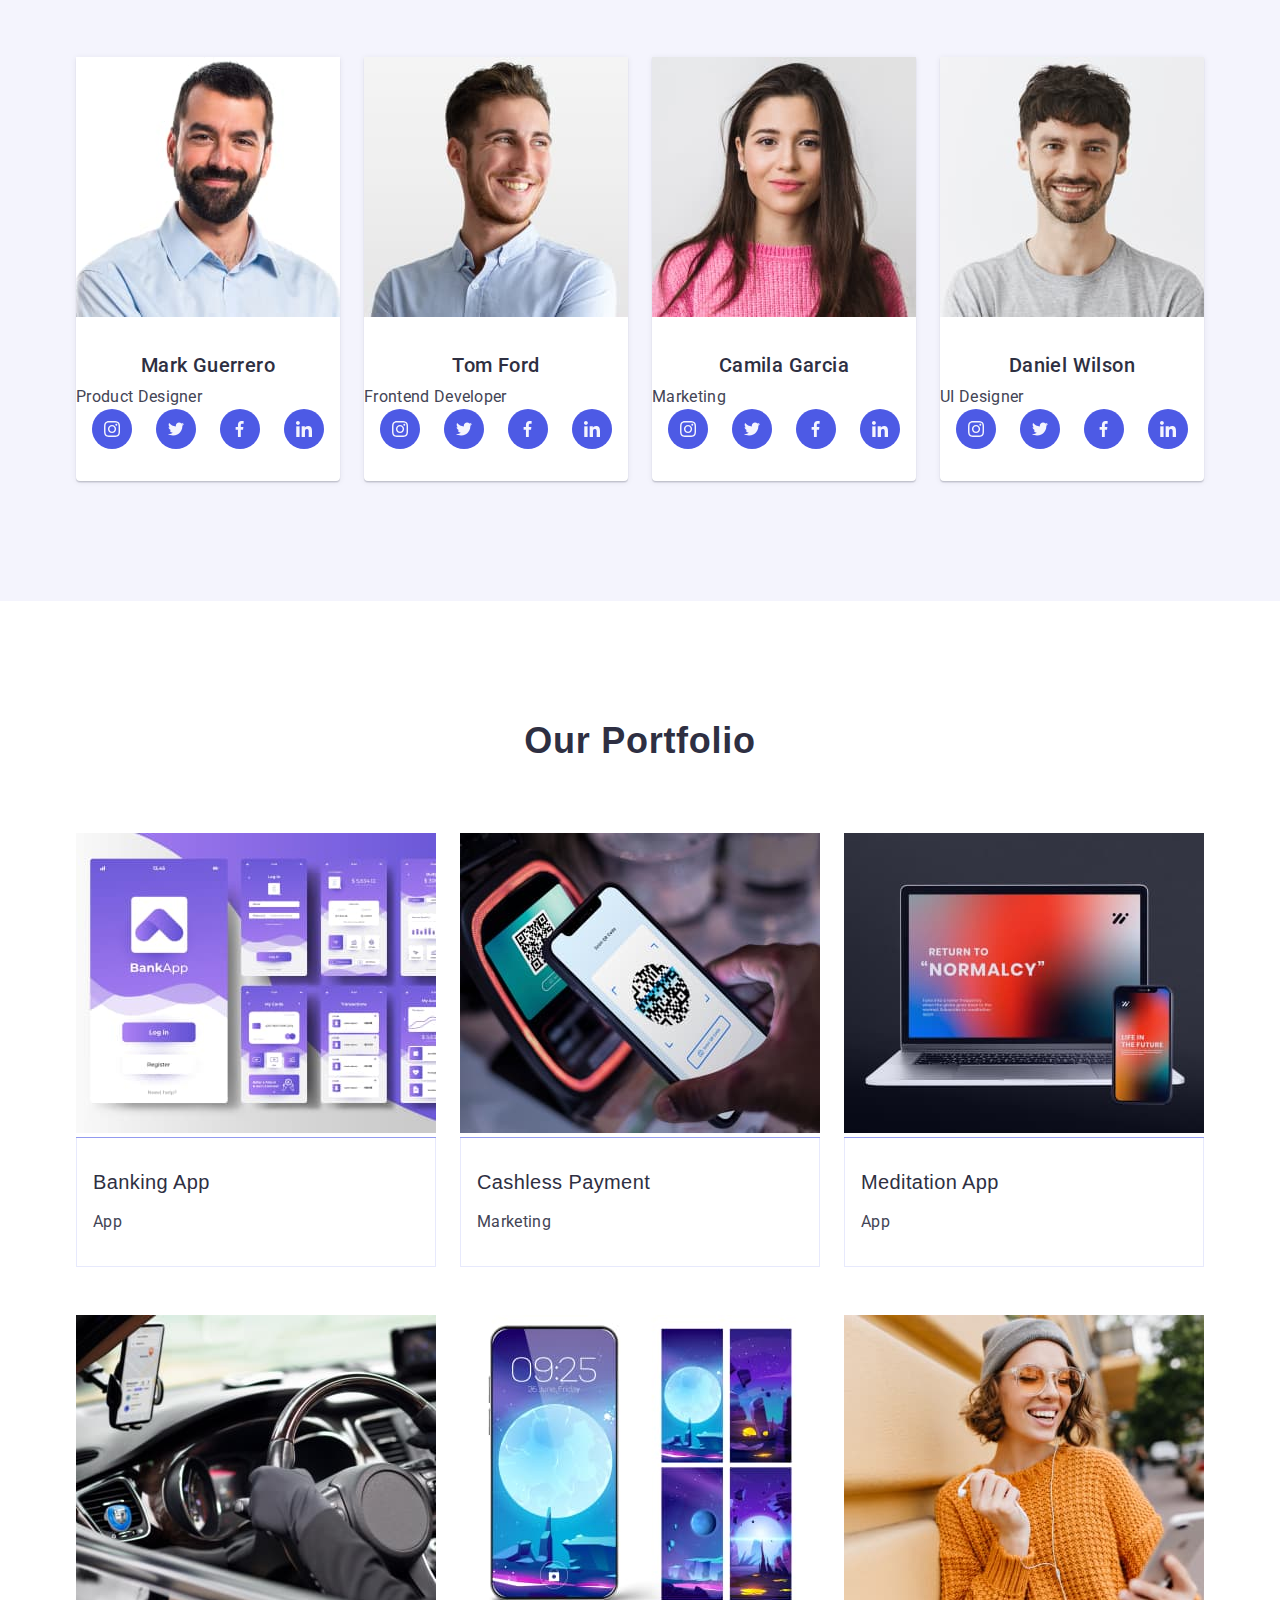
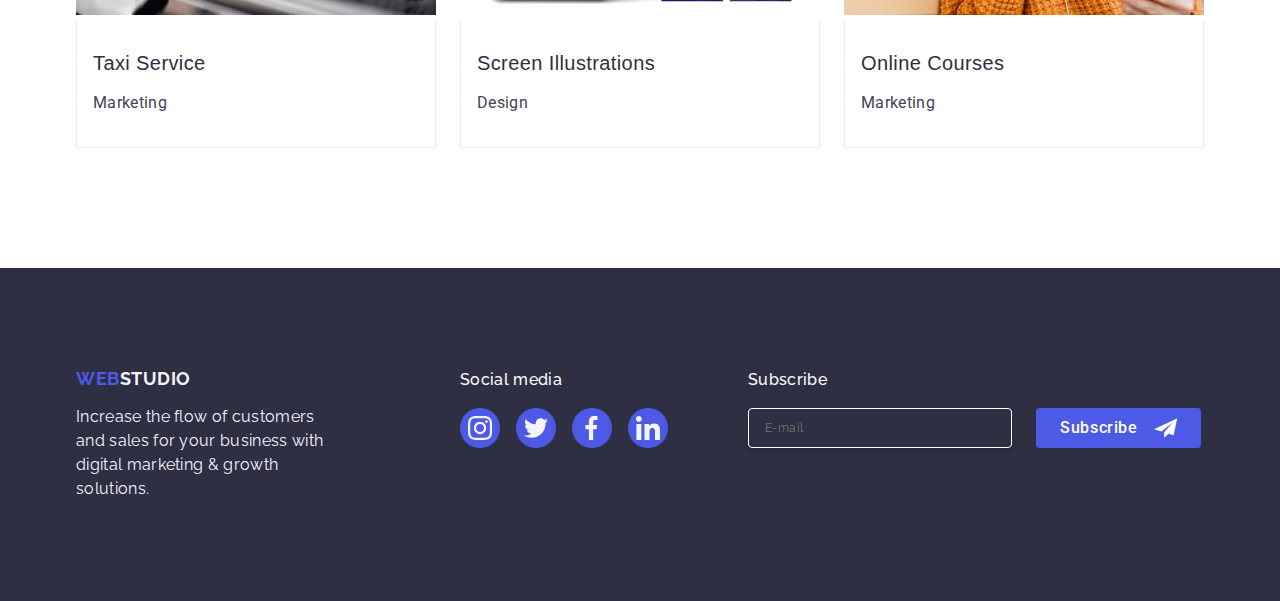
==== commit 6c037da6: "style.css  file" ====
--- a/index.html
+++ b/index.html
@@ -482,7 +482,7 @@
             <label class="for-email" for="name">
               <input
                 class="footer-email-box"
-                id="name"
+                id="footer-name"
                 name="name"
                 placeholder="E-mail"
                 type="email"
@@ -529,12 +529,7 @@
           <div class="input-container">
             <label for="user-name" class="label"> Phone</label>
             <div class="inblock">
-              <input
-                id="user-name"
-                type="text"
-                name="user-phone"
-                class="modal-input"
-              />
+              <input id="phone" type="text" name="phone" class="modal-input" />
               <svg class="svg-pic" height="24" width="18">
                 <use
                   class="href-img"
@@ -546,12 +541,7 @@
           <div class="input-container">
             <label for="user-name" class="label"> Email</label>
             <div class="inblock">
-              <input
-                id="user-name"
-                type="text"
-                name="user-email"
-                class="modal-input"
-              />
+              <input id="email" type="text" name="email" class="modal-input" />
               <svg class="svg-pic" height="24" width="18">
                 <use
                   class="href-img"
--- a/css/styles.css
+++ b/css/styles.css
@@ -702,8 +702,8 @@
   border: none;
 }
 
-.modal-button:hover + href-img,
-.modal-button:focus + href-img {
+.modal-button:hover > svg-class,
+.modal-button:focus > svg-class {
   fill: #ffffff;
 }
 .svg-class {
@@ -800,6 +800,9 @@
   top: 50%;
   transform: translateY(-50%);
   transition: fill 250ms cubic-bezier(0.4, 0, 0.2, 1);
+}
+.svg-pic {
+  fill: #4d5ae5;
 }
 .svg-class > mudal- .label {
   font-weight: 400;
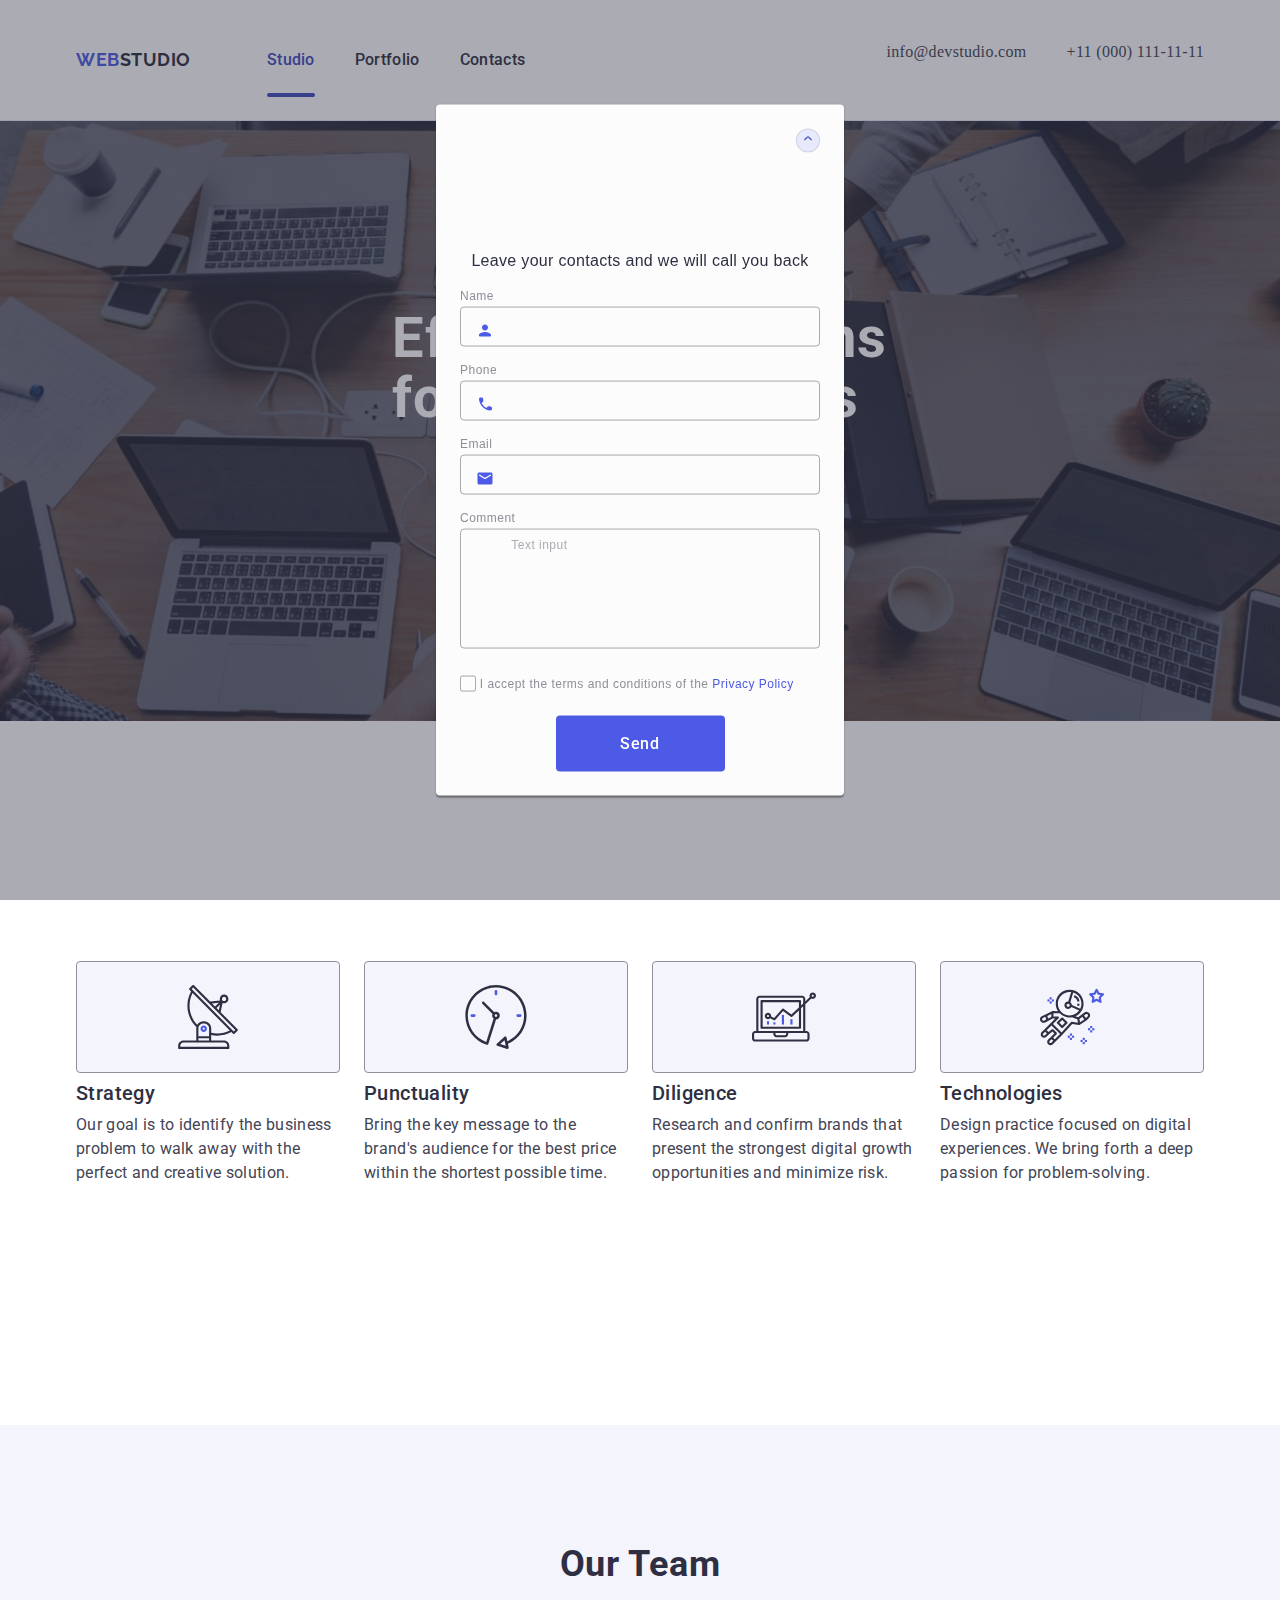
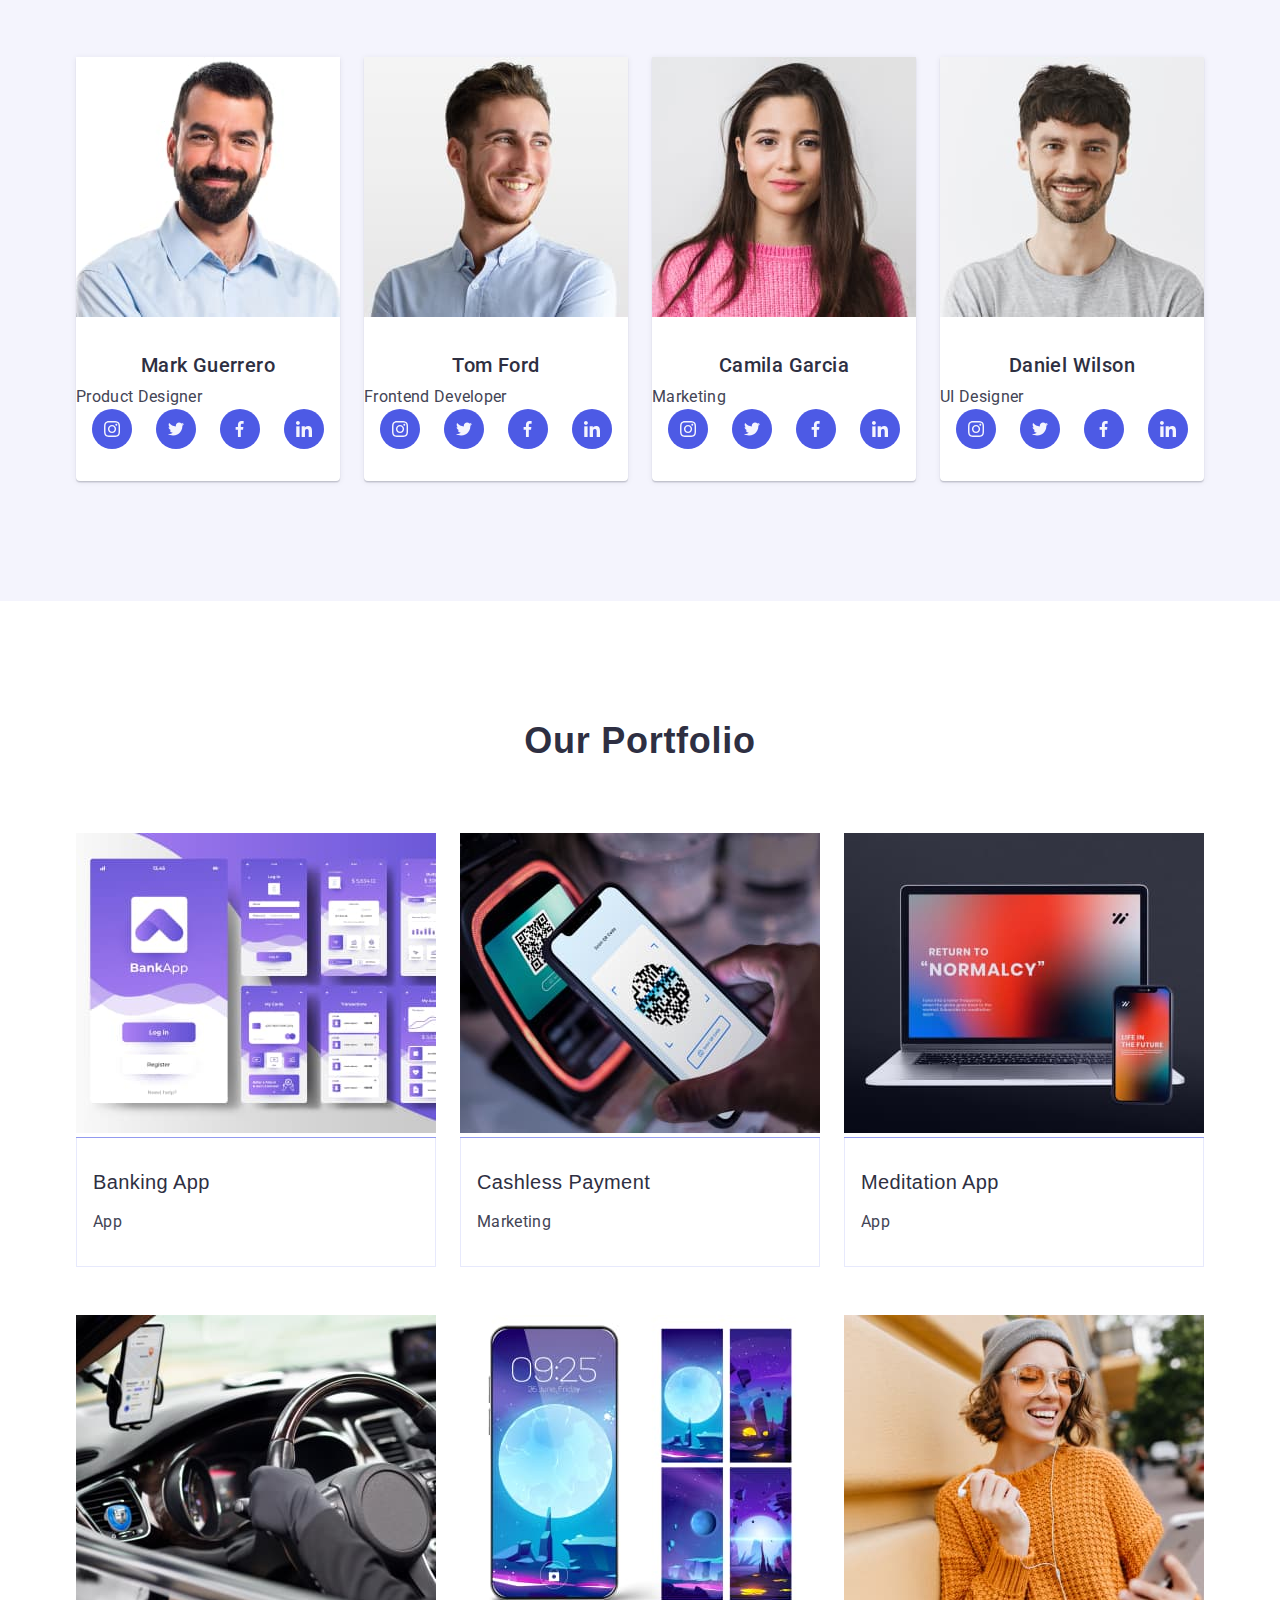
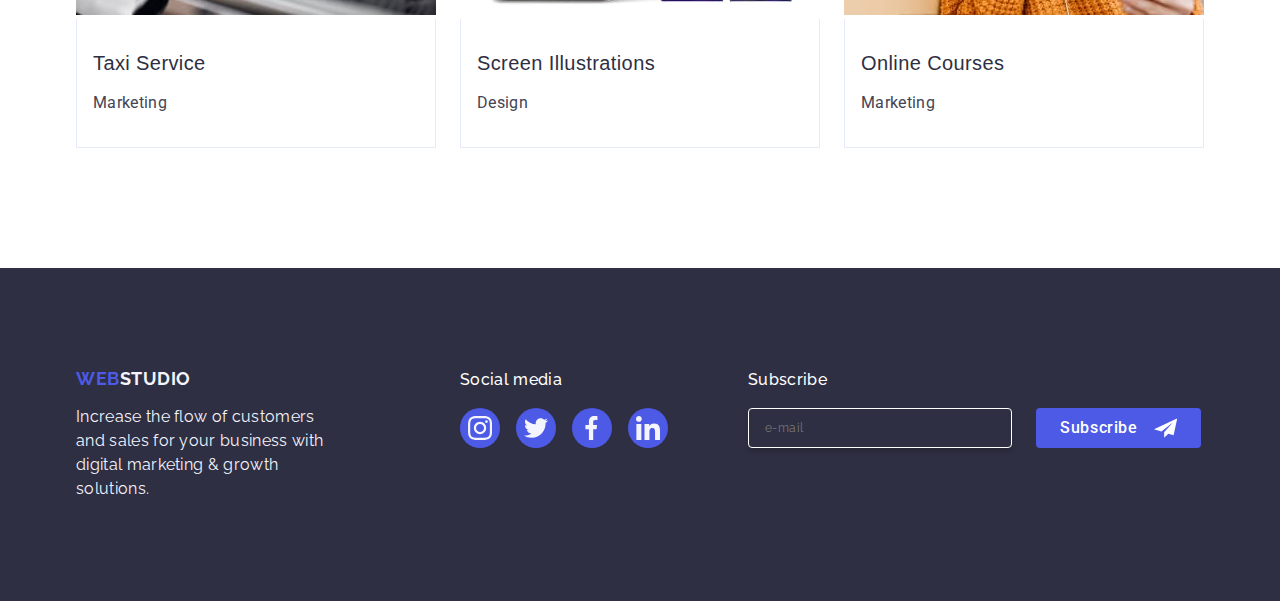
==== commit 2b061b28: "style.css  file" ====
--- a/index.html
+++ b/index.html
@@ -484,7 +484,7 @@
                 class="footer-email-box"
                 id="footer-name"
                 name="name"
-                placeholder="E-mail"
+                placeholder="e-mail"
                 type="email"
               />
             </label>
@@ -557,7 +557,6 @@
               name="user-comment"
               id="user-comment"
               placeholder="Text input"
-              row="5"
               class="textarea-label"
             >
          Text input</textarea
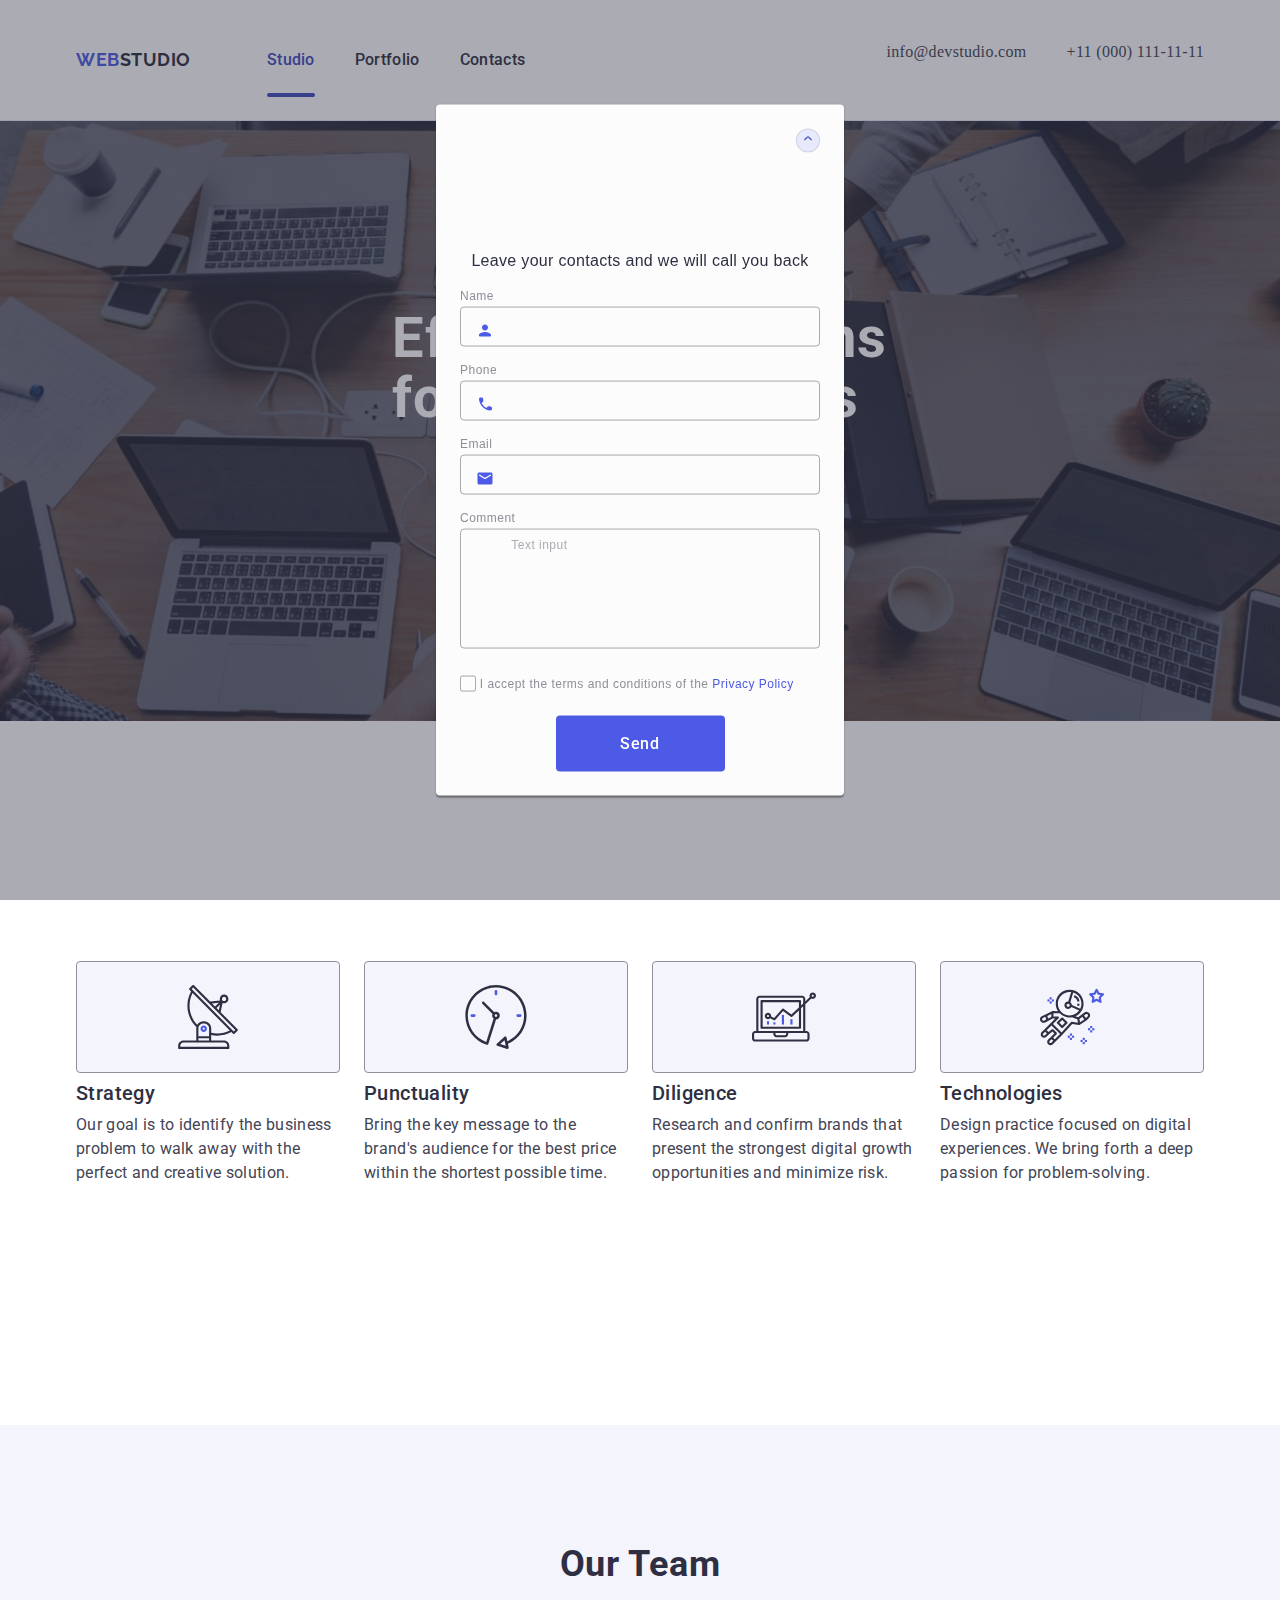
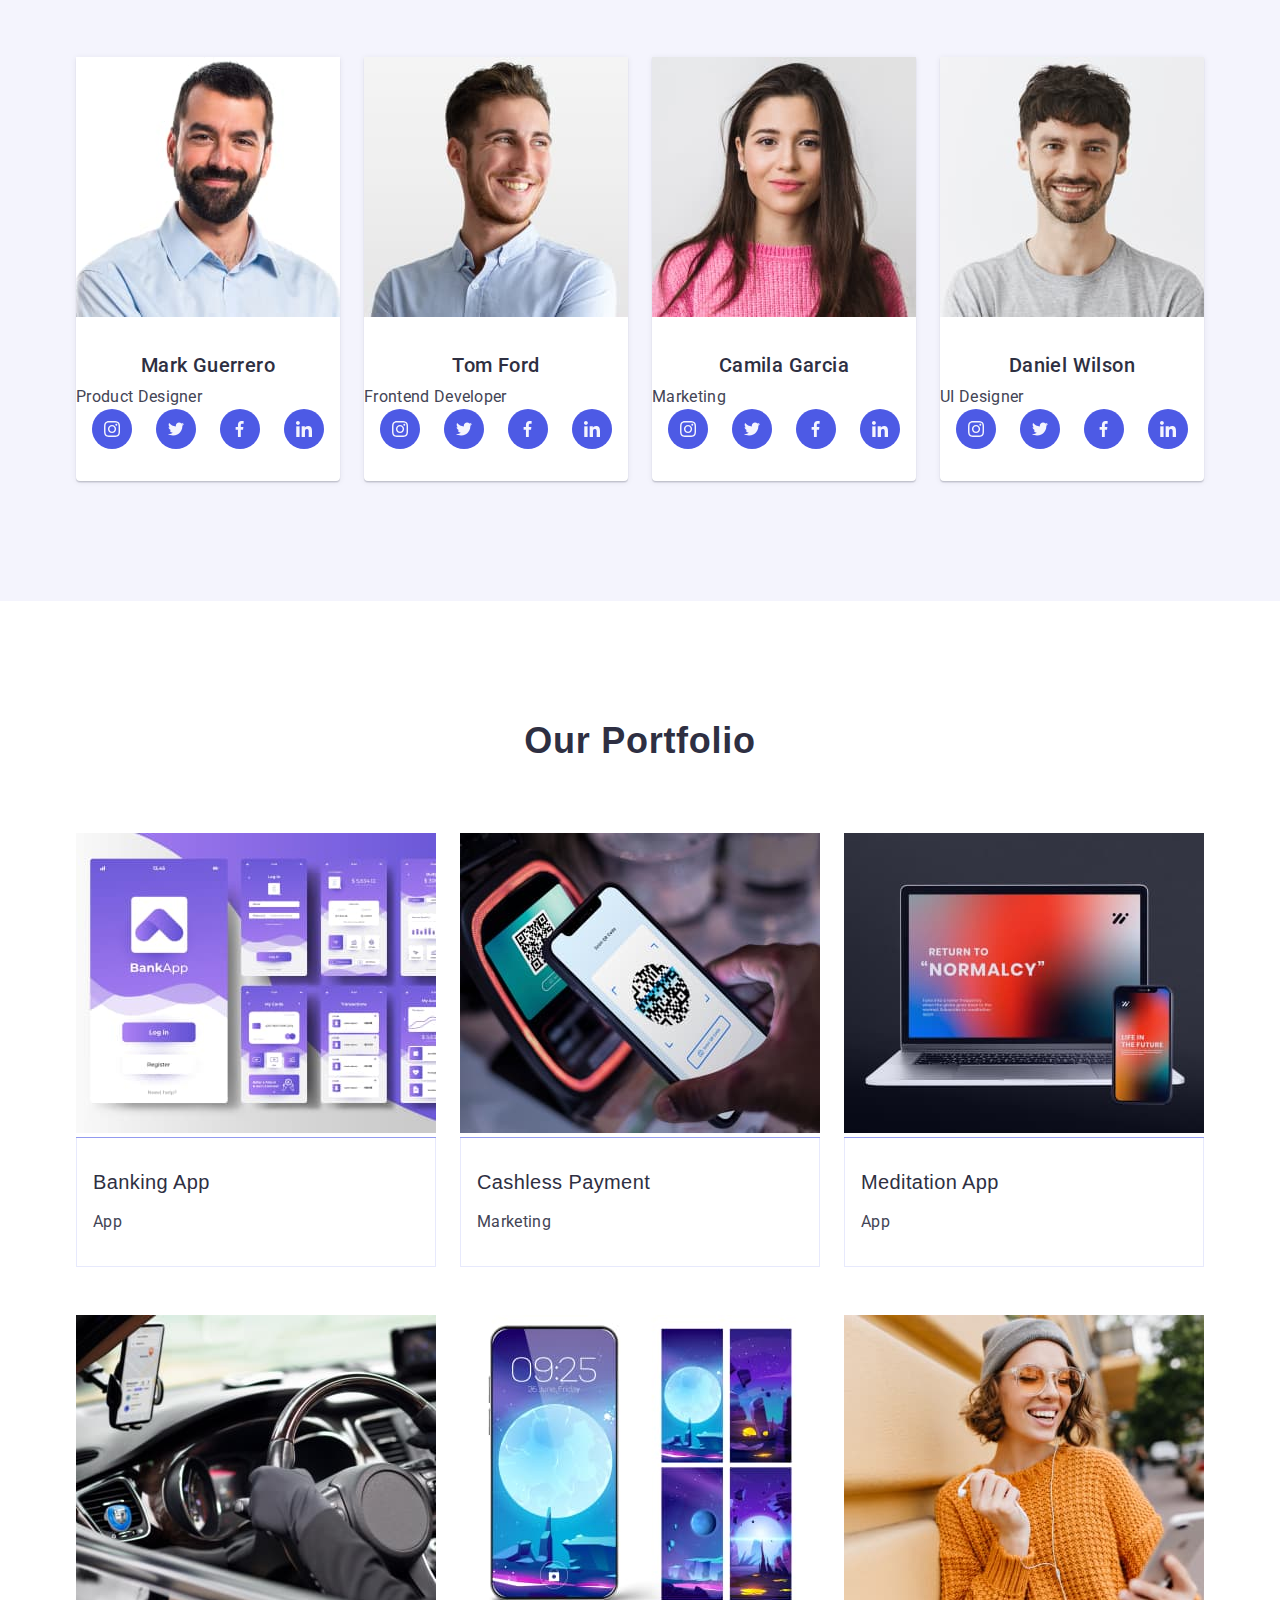
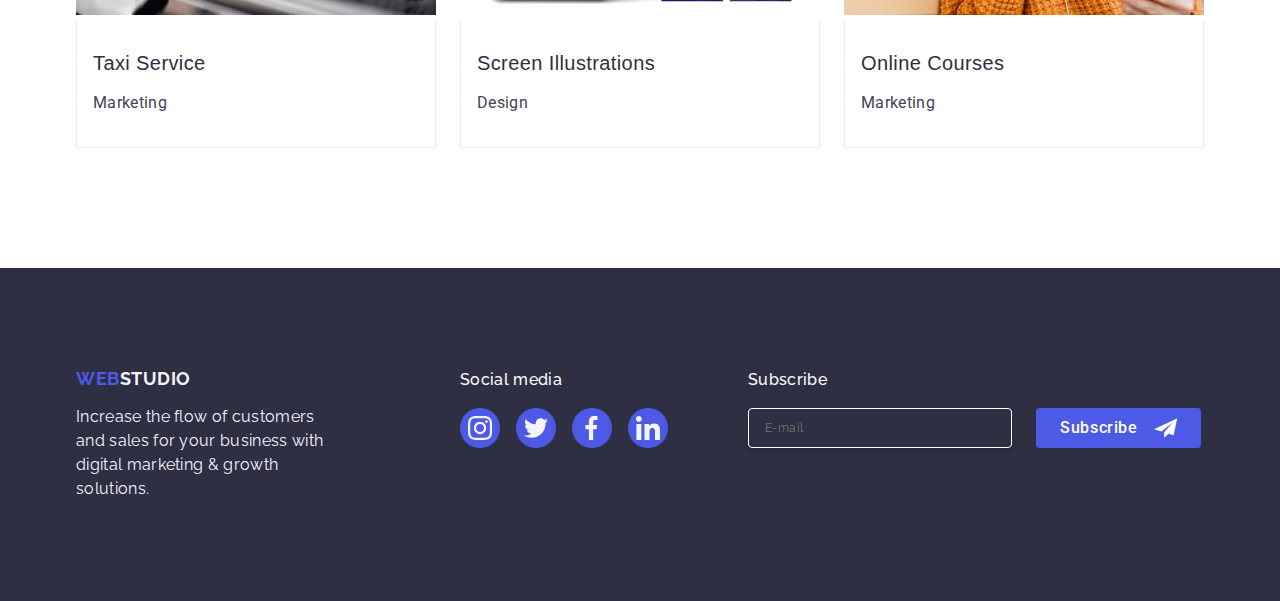
==== commit 2f38d8d4: "style.css  file" ====
--- a/index.html
+++ b/index.html
@@ -482,9 +482,9 @@
             <label class="for-email" for="name">
               <input
                 class="footer-email-box"
-                id="footer-name"
+                id="name"
                 name="name"
-                placeholder="e-mail"
+                placeholder="E-mail"
                 type="email"
               />
             </label>
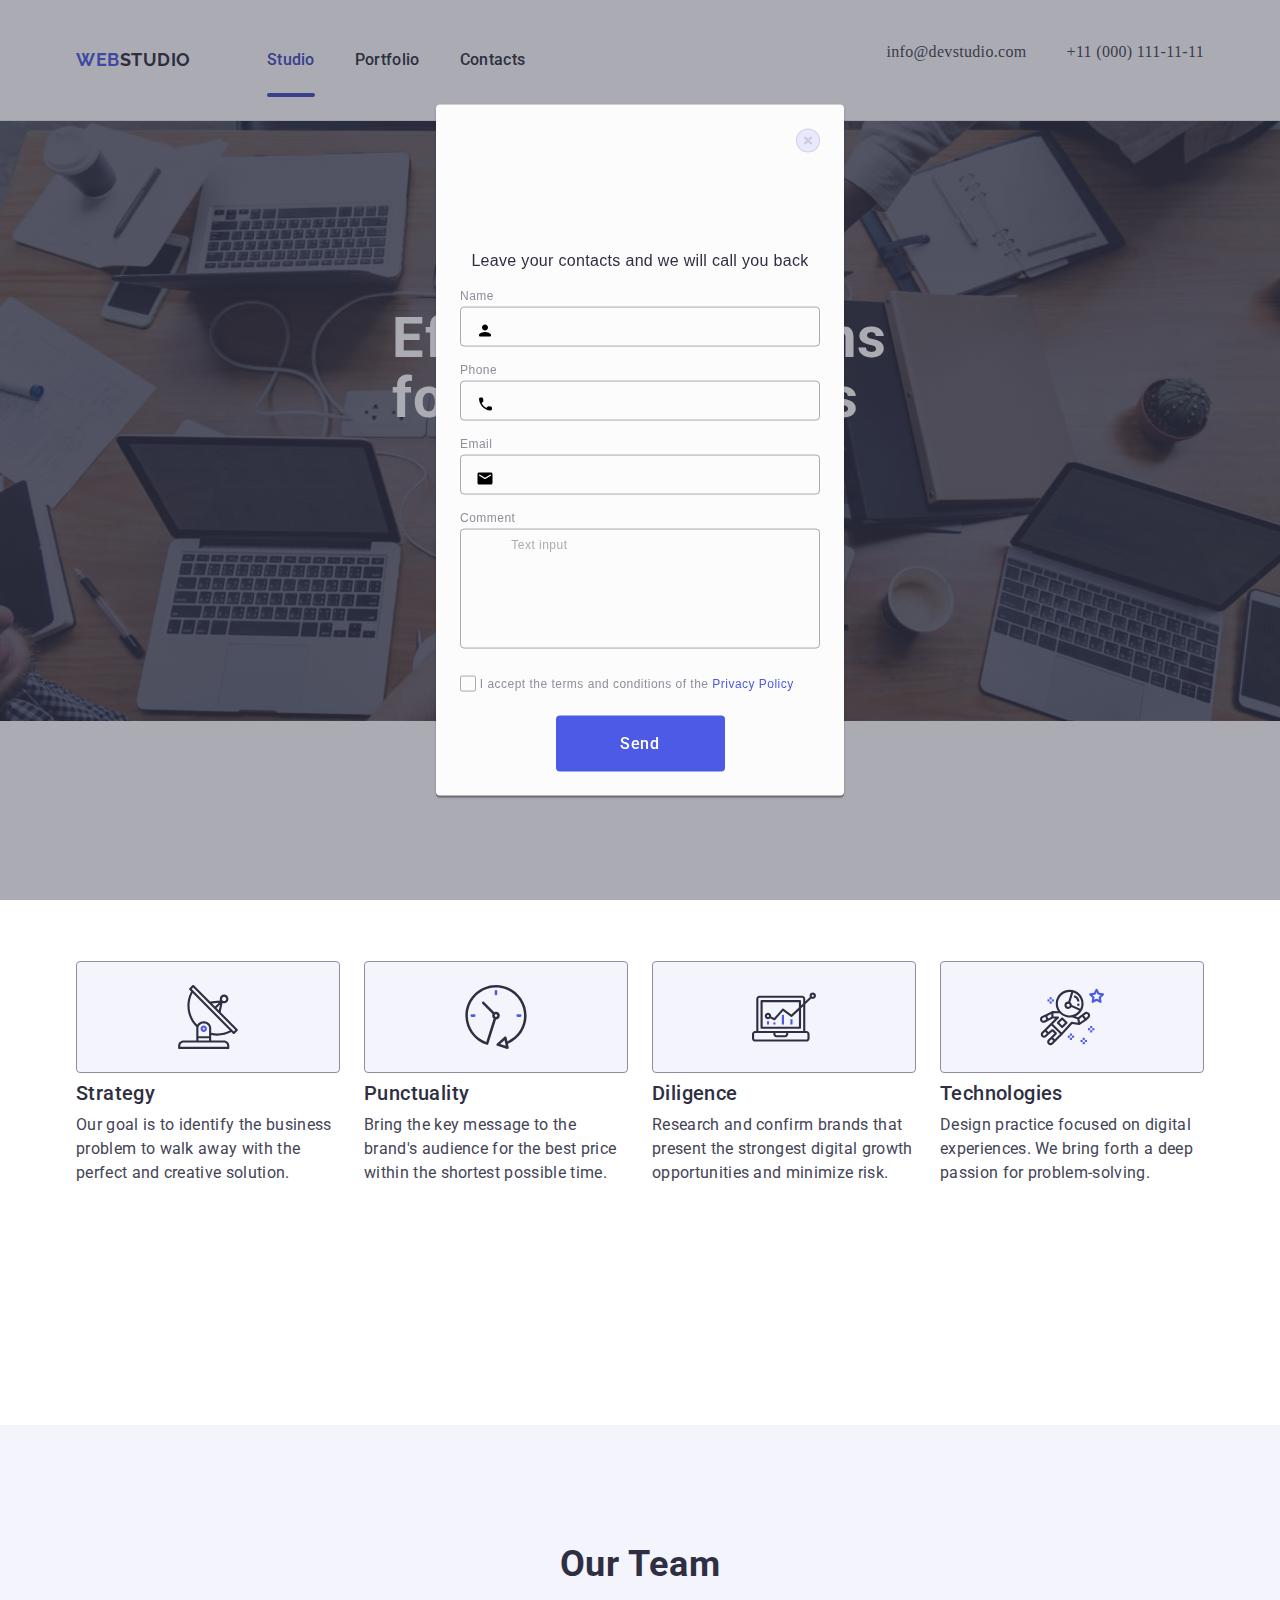
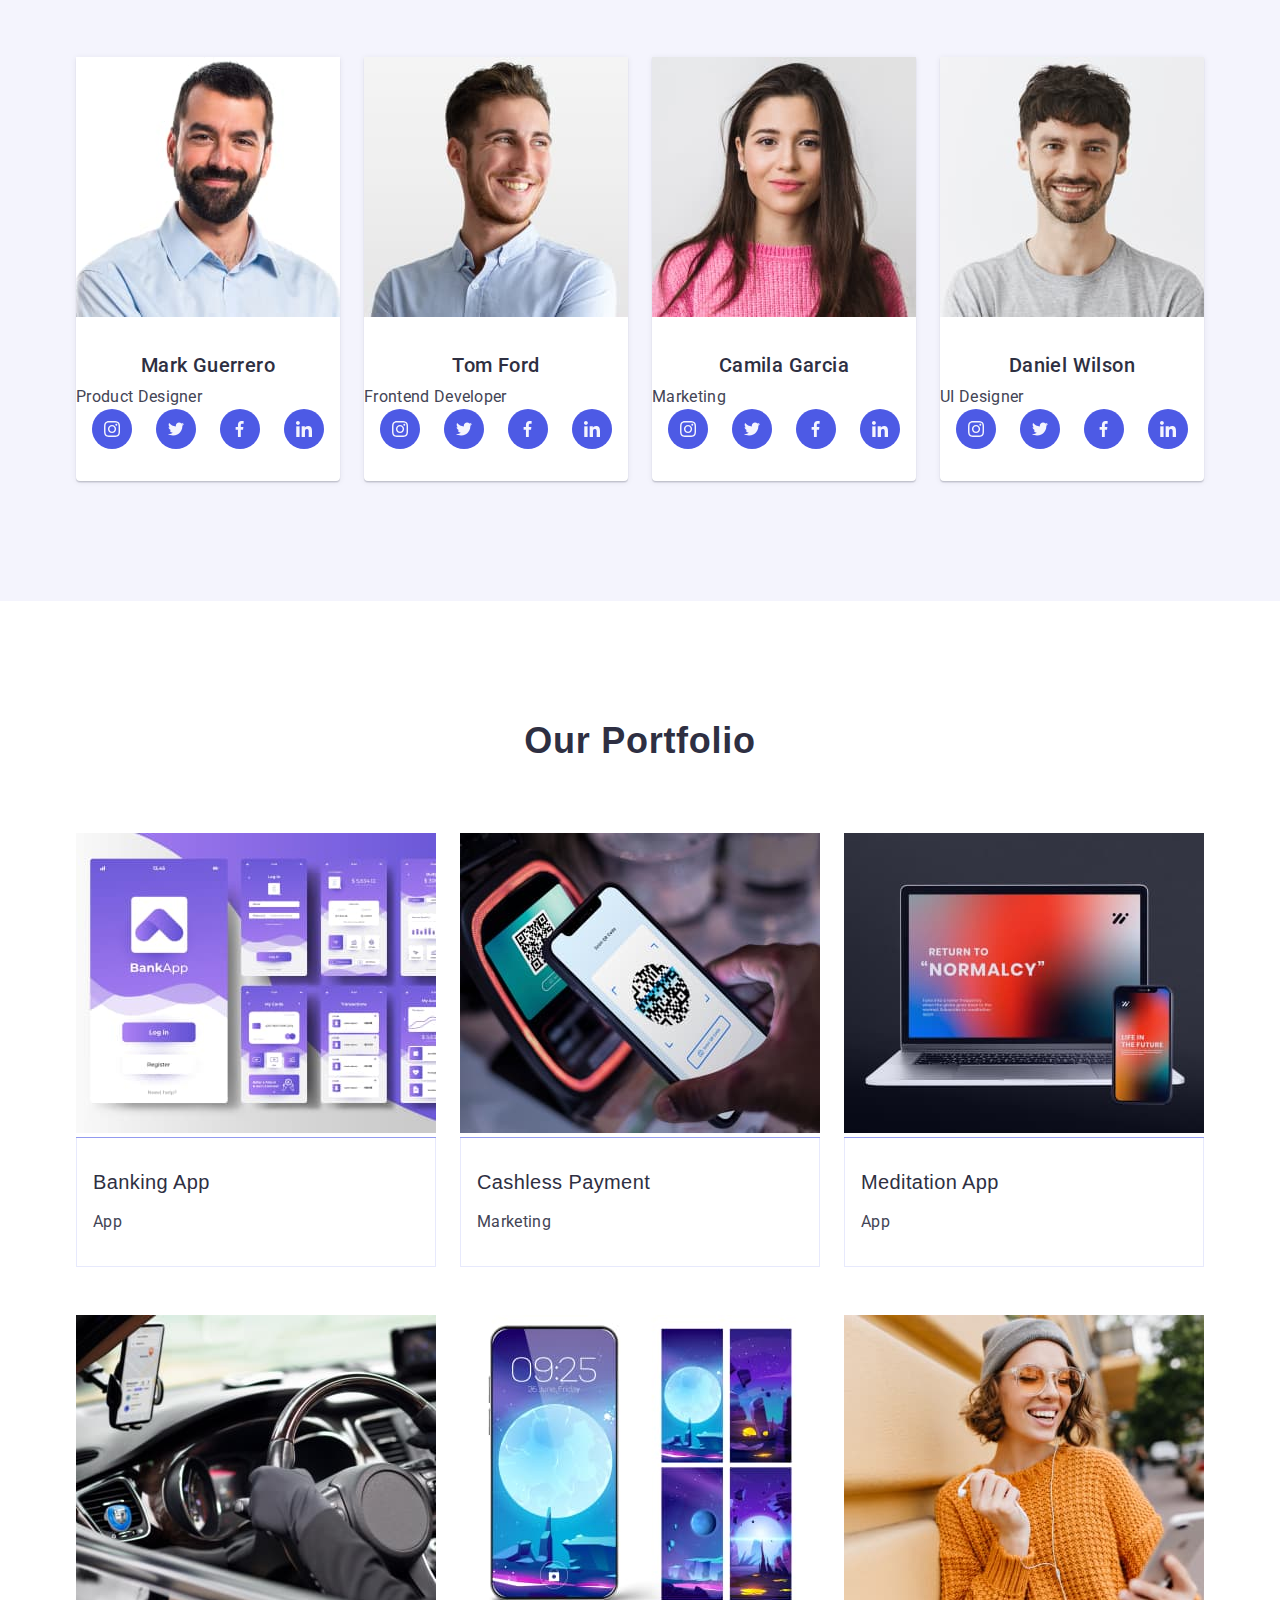
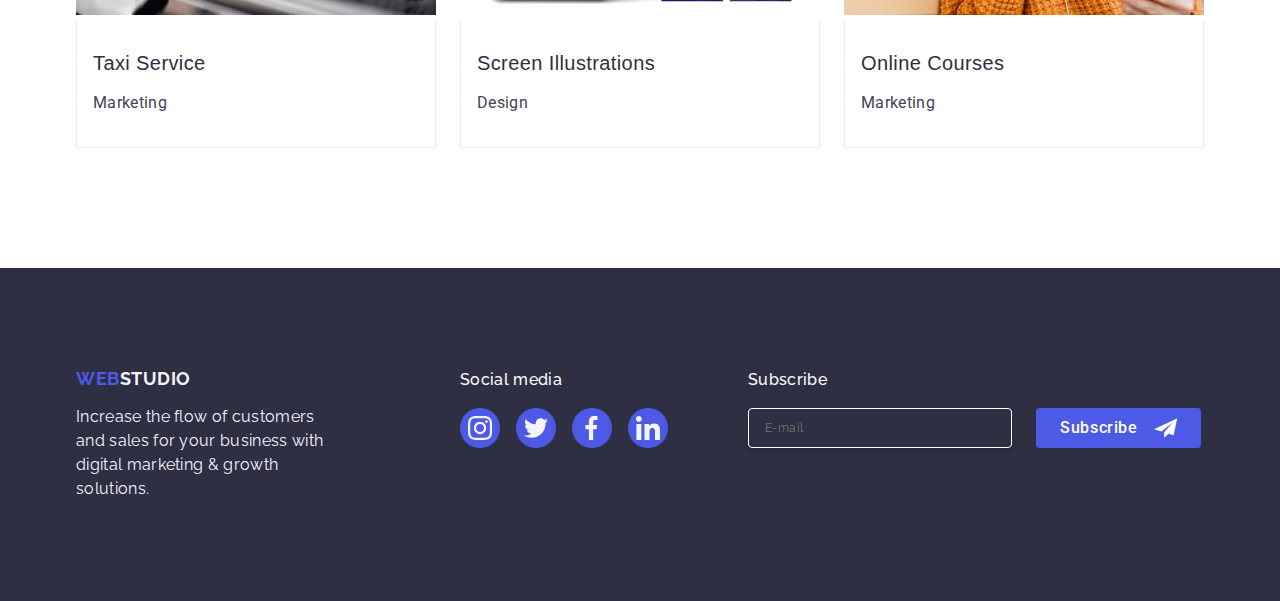
==== commit ad04d863: "style.css  file" ====
--- a/index.html
+++ b/index.html
@@ -503,7 +503,7 @@
       <div class="modal">
         <button type="button" class="modal-button">
           <svg class="svg-class" width="8" height="8">
-            <use href="./images/icons.svg#icon-closer" class="svg-pic"></use>
+            <use href="./images/icons.svg#icon-closer" class="pic"></use>
           </svg>
         </button>
         <p class="message">Leave your contacts and we will call you back</p>
--- a/css/styles.css
+++ b/css/styles.css
@@ -702,8 +702,8 @@
   border: none;
 }
 
-.modal-button:hover > svg-class,
-.modal-button:focus > svg-class {
+.modal-button:hover > .pic,
+.modal-button:focus > .pic {
   fill: #ffffff;
 }
 .svg-class {
@@ -801,8 +801,8 @@
   transform: translateY(-50%);
   transition: fill 250ms cubic-bezier(0.4, 0, 0.2, 1);
 }
-.svg-pic {
-  fill: #4d5ae5;
+.svg-pic:focus {
+  color: #4d5ae5;
 }
 .svg-class > mudal- .label {
   font-weight: 400;
